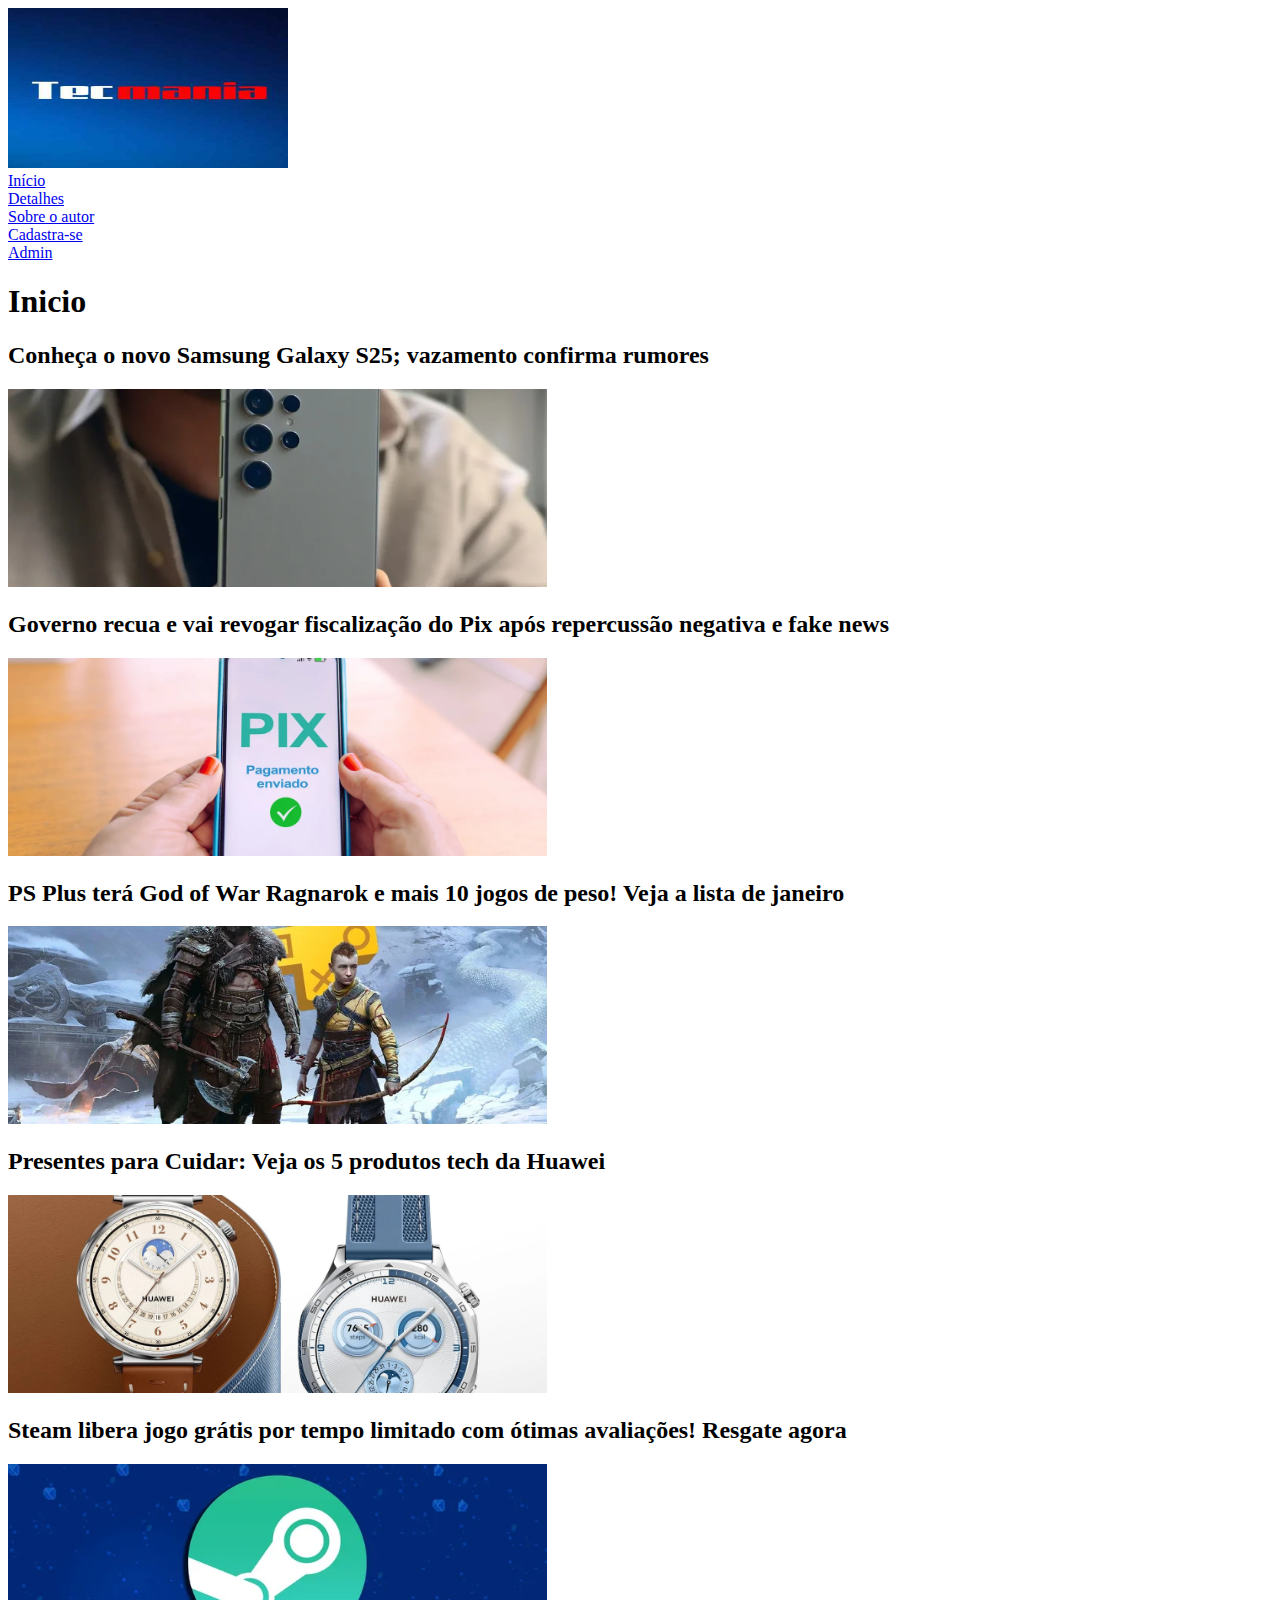
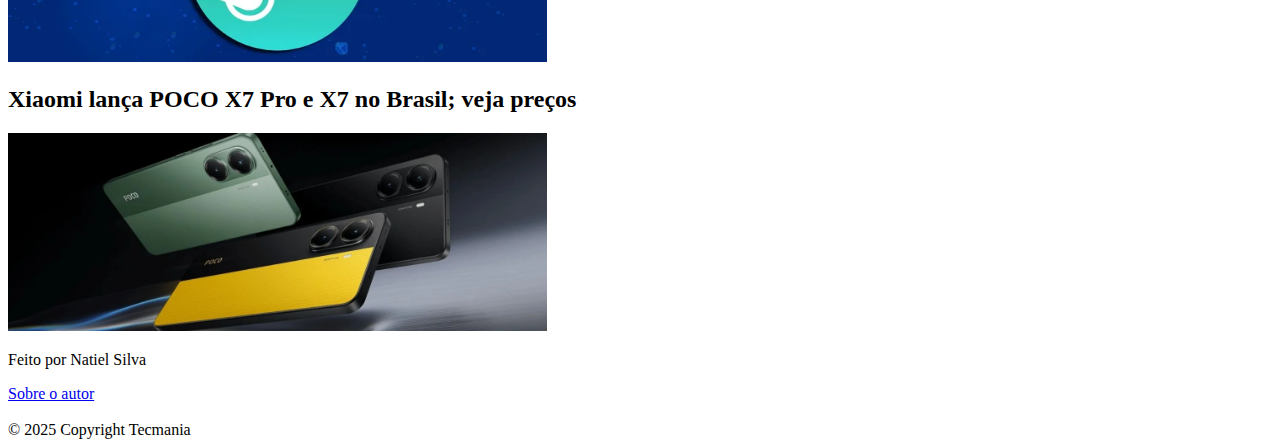
==== index.html @ efd37f99 "Update index.html" ====
<!DOCTYPE html>
<html lang="en">
<head>
    <meta charset="UTF-8">
    <meta name="viewport" content="width=device-width, initial-scale=1.0">
    <title>Tecmania.com</title>
</head>
<body>
    <img src="imagens/Tecmanialogo.jpg"  width="280" height="160">
    <nav> 
     <a href="index.html">Início</a>
        <br>
        <a href="detalhes.html">Detalhes</a>
        <br>
        <a href="autor.html">Sobre o autor</a>
        <br>
        <a href="cadastro.html">Cadastra-se</a>
        <br>
        <a href="login.html">Admin</a>
    </nav>
    <H1>Inicio</H1>
    <h2>
        Conheça o novo Samsung Galaxy S25;
        vazamento confirma rumores
    </h2>
    <img src="imagens/samsung.webp" width="539" height="198">
    <h2>
        Governo recua e vai revogar fiscalização do Pix
        após repercussão negativa e fake news
    </h2>
    <img src="imagens/pix.webp" width="539" height="198">
    <h2>
        PS Plus terá God of War Ragnarok e mais 10 jogos de peso! 
        Veja a lista de janeiro
    </h2>
    <img src="imagens/god.webp"  width="539" height="198">
    <H2>
        Presentes para Cuidar: Veja os 5 produtos tech da Huawei
    </H2>
    <img src="imagens/relogio.webp"  width="539" height="198">
    <H2>
        Steam libera jogo grátis por tempo limitado com ótimas avaliações!
        Resgate agora
    </H2>
    <img src="imagens/steam.webp"  width="539" height="198">
    <H2>
        Xiaomi lança POCO X7 Pro e X7 no Brasil; veja preços
    </H2>
    <img src="imagens/poco.webp"  width="539" height="198">
    <footer>
        <p>Feito por Natiel Silva</p>
        <a href="autor.html">Sobre o autor</a>
        <br><br>
        &copy 2025 Copyright Tecmania
    </footer>
</body>
</html>
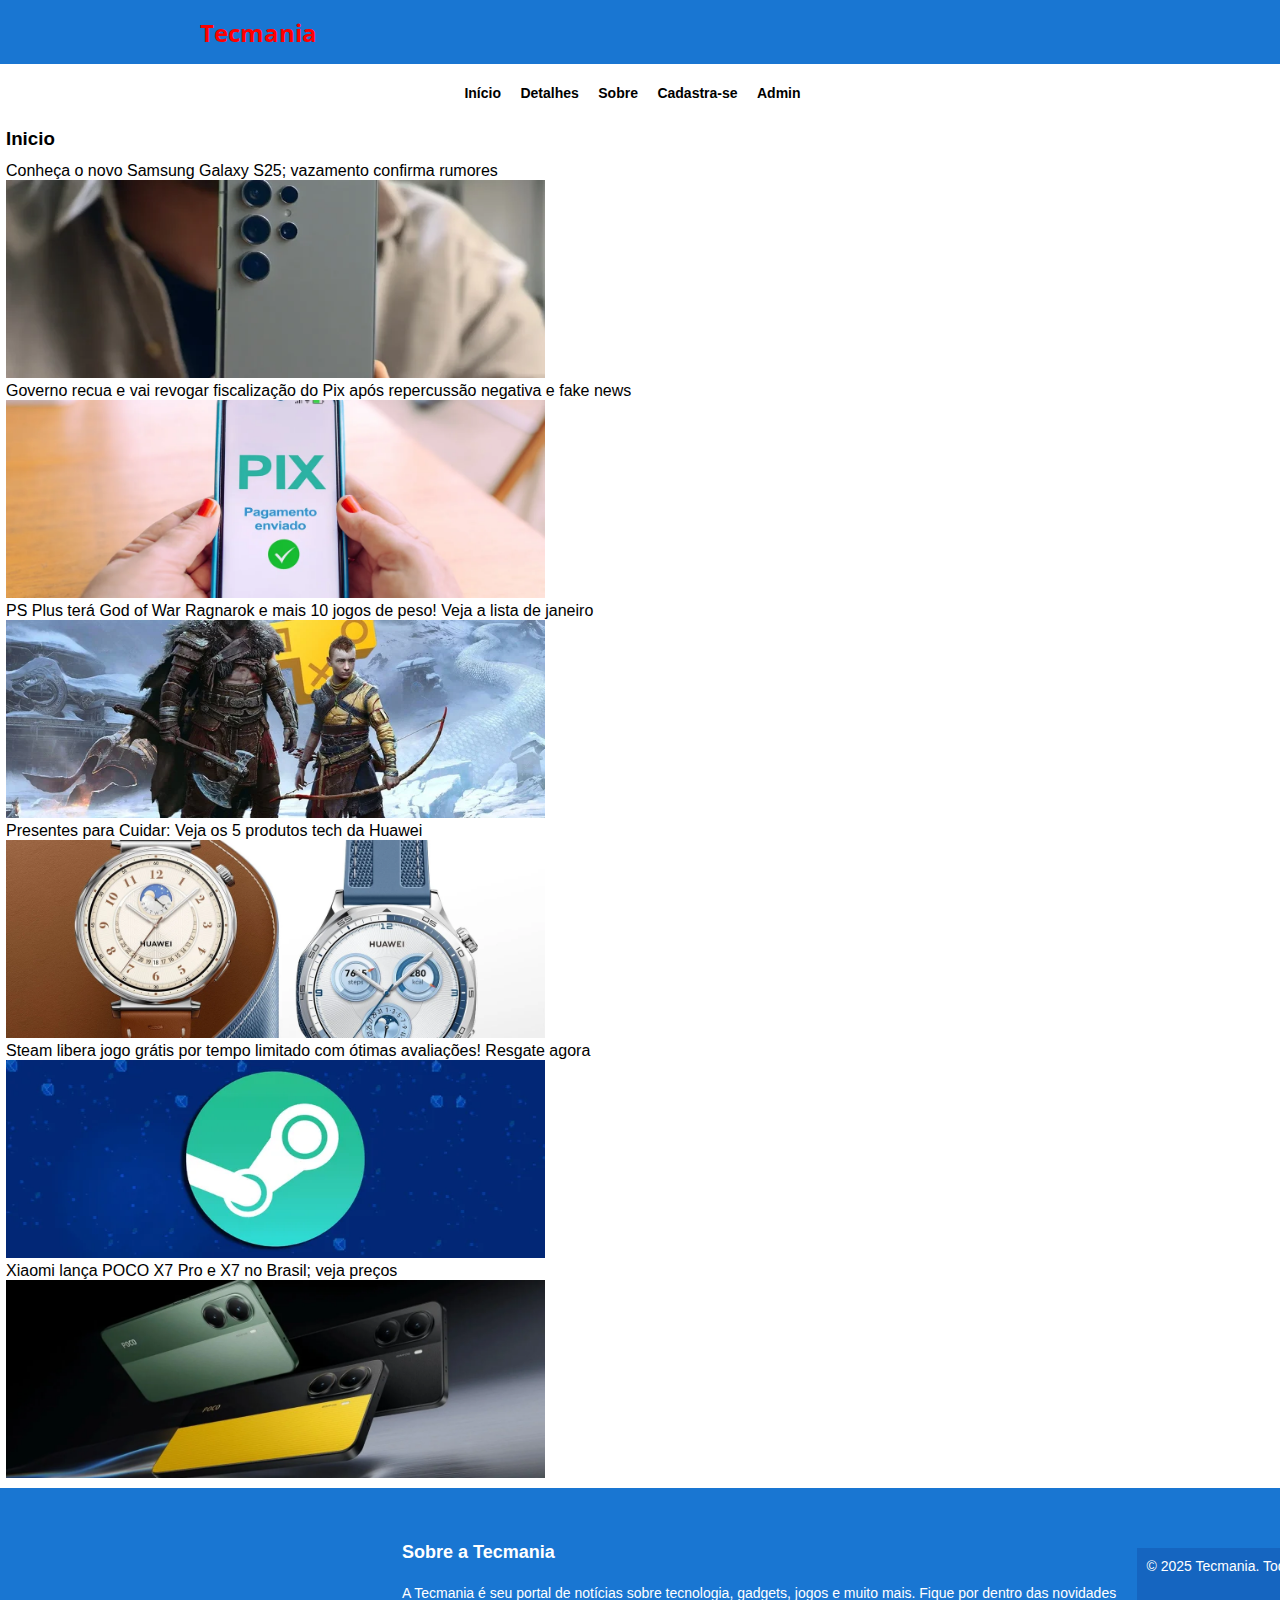
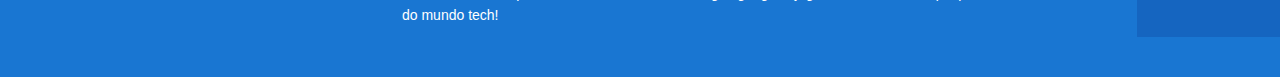
==== commit 77dcdeae: "Update index.html" ====
--- a/index.html
+++ b/index.html
@@ -1,57 +1,107 @@
 <!DOCTYPE html>
-<html lang="en">
+
+<html lang="pt-br">
+
 <head>
+
     <meta charset="UTF-8">
+
     <meta name="viewport" content="width=device-width, initial-scale=1.0">
+
     <title>Tecmania.com</title>
+
+    <link rel="stylesheet" href="visual.css">
+    <link href="https://fonts.googleapis.com/css2?family=Open+Sans:ital,wght@1,800&display=swap" rel="stylesheet">
+    <link rel="stylesheet" href="https://cdnjs.cloudflare.com/ajax/libs/font-awesome/6.0.0-beta3/css/all.min.css">
 </head>
+
 <body>
-    <img src="imagens/Tecmanialogo.jpg"  width="280" height="160">
-    <nav> 
-     <a href="index.html">Início</a>
-        <br>
-        <a href="detalhes.html">Detalhes</a>
-        <br>
-        <a href="autor.html">Sobre o autor</a>
-        <br>
-        <a href="cadastro.html">Cadastra-se</a>
-        <br>
-        <a href="login.html">Admin</a>
+
+    <div class="container"> <header>
+       <div id="h-titulo"><h1>Tecmania</h1></div>
+    </header></div>
+    <nav class="menu">
+        <ul>
+        <li><a href="index.html">Início</a></li> 
+        
+        <li><a href="detalhes.html">Detalhes</a></li>
+        
+        <li><a href="autor.html">Sobre</a></li>
+        
+        <li><a href="cadastro.html">Cadastra-se</a></li>
+        
+        <li><a href="login.html">Admin</a></li>
+        </ul>
     </nav>
-    <H1>Inicio</H1>
-    <h2>
+
+     <H3 class="h3">Inicio</H3>
+    <main>    
+    <p>
+
         Conheça o novo Samsung Galaxy S25;
+
         vazamento confirma rumores
-    </h2>
-    <img src="imagens/samsung.webp" width="539" height="198">
-    <h2>
+
+    </p>
+
+    <img src="imagens/samsung.webp" alt="samsung"  width="539" height="198">
+
+    <p>
+
         Governo recua e vai revogar fiscalização do Pix
+
         após repercussão negativa e fake news
-    </h2>
-    <img src="imagens/pix.webp" width="539" height="198">
-    <h2>
+
+    <p>
+    <img src="imagens/pix.webp" alt="pix"  width="539" height="198">
+
+    <p>
+
         PS Plus terá God of War Ragnarok e mais 10 jogos de peso! 
+
         Veja a lista de janeiro
-    </h2>
-    <img src="imagens/god.webp"  width="539" height="198">
-    <H2>
+
+    </p>
+
+    <img src="imagens/god.webp" alt="god of war" width="539" height="198">
+
+    <p>
+
         Presentes para Cuidar: Veja os 5 produtos tech da Huawei
-    </H2>
-    <img src="imagens/relogio.webp"  width="539" height="198">
-    <H2>
+
+    <p>
+
+    <img src="imagens/relogio.webp" alt="huawei produtos" width="539" height="198">
+
+    <p>
+
         Steam libera jogo grátis por tempo limitado com ótimas avaliações!
+
         Resgate agora
-    </H2>
-    <img src="imagens/steam.webp"  width="539" height="198">
-    <H2>
+
+    </p>
+
+    <img src="imagens/steam.webp" alt="steam" width="539" height="198">
+
+    <p>
+
         Xiaomi lança POCO X7 Pro e X7 no Brasil; veja preços
-    </H2>
-    <img src="imagens/poco.webp"  width="539" height="198">
+
+    </p>
+
+    <img src="imagens/poco.webp" alt="celular poco" width="539" height="198">
+
+    </main>
     <footer>
-        <p>Feito por Natiel Silva</p>
-        <a href="autor.html">Sobre o autor</a>
-        <br><br>
-        &copy 2025 Copyright Tecmania
-    </footer>
+    <div class="footer-content">
+        <div class="footer-section about">
+            <h3>Sobre a Tecmania</h3>
+            <p>A Tecmania é seu portal de notícias sobre tecnologia, gadgets, jogos e muito mais. Fique por dentro das novidades do mundo tech!</p>
+    </div>
+    <div class="footer-bottom">
+        <p>&copy; 2025 Tecmania. Todos os direitos reservados. Feito por <a href="autor.html">Natiel Silva</a>.</p>
+    </div>
+</footer>
 </body>
+
 </html>
--- a/visual.css
+++ b/visual.css
@@ -0,0 +1,299 @@
+* {
+  margin: 0;
+  padding: 0;
+}
+root {
+    --cor-primaria: #1976d2; /* blue */
+    --cor-secundaria: #171717; /* black */
+    --cor-fundo: #f5f5f5; /* white */
+}
+body {
+  display: flex;
+  flex-direction: column;
+  min-height: 100vh;
+  font-family: sans-serif;
+  background-color: white;
+  margin: 0;
+  padding: 0;
+}
+.container {
+  flex: 1;
+  width: 100%;
+}
+header { 
+  width: 155%;
+  height: 60px;
+  background-color: #1976d2 ;
+  display: flex;
+  justify-content: center;
+  align-items: center;
+  position: relative;
+  padding: 2px;
+  margin: 0;
+  border: 2px;
+}
+#h-titulo {
+  color: white;
+  font-size: 12px;
+  font-family: 'Open Sans', sans-serif;
+  width: 80%;
+  color: red;
+  width: 80%;
+}
+
+.extrabold-italic {
+    font-weight: 800; 
+    font-style: italic;
+}
+  
+.menu {
+  display: center;
+  align-items: center;
+  justify-content: space-between;
+  padding: 20px 0;
+  margin: 0;
+  border: 1px;
+  box-sizing: border-box;
+}
+.menu ul{
+  list-style: none;
+  margin: 0;
+  padding: 0;
+  text-align: center;
+  
+}
+.menu ul li{
+  display: inline-block;
+  margin-right: 15px;
+}
+
+.menu ul li a{
+  padding: 5px 0px;
+  text-decoration: none;
+  font-size: 14px;
+  color: black;
+  border-radius: 30px;
+  transition: 0.6s;
+  font-weight: bold;
+  
+}
+.menu ul li a:hover {
+  background-color: #1976d2
+}
+.h3 {
+  padding: 6px;
+}
+.h3-table{
+  padding: 20px;
+}
+.h3-login{
+  padding: 15px;
+}
+ main {
+   padding: 6px;
+   background-color: 
+   flex-wrap: wrap;
+   gap: 20px;
+   justify-content: center;
+   
+ }
+article {
+  background-color: white;
+  padding: 20px;
+}
+article h3 {
+  font-size: 24px;
+}
+article img {
+  max-width: 100%;
+  height: auto;
+  border-radius: 8px;
+  margin-bottom: 20px;
+}
+article p {
+  margin-bottom: 15px;
+  border-radius: 8px;
+  
+}
+.sobre-article {
+    background-color: white;
+    padding: 2px;
+    border-radius: 8px;
+    max-width: 800px;
+    margin: 0 auto;
+    text-align: center;
+}
+
+.sobre-article p {
+    font-size: 18px;
+    line-height: 1.6;
+    color: #333;
+}
+
+form {
+  max-width: 400px;
+  margin: 0 auto;
+  padding: 20px;
+  background-color: #f9f9f9;
+  border-radius: 8px;
+  box-shadow: 0 0 10px rgba(0, 0, 0, 0.1);
+  margin-left: 15px;
+}
+
+form label {
+  display: block;
+  margin-bottom: 5px;
+  font-weight: bold;
+}
+
+form input {
+  width: 100%;
+  padding: 8px;
+  margin-bottom: 10px;
+  border: 1px solid #ccc;
+  border-radius: 4px;
+}
+
+form button {
+  width: 100%;
+  padding: 10px;
+  background-color: #1976d2;
+  color: white;
+  border: none;
+  border-radius: 4px;
+  cursor: pointer;
+}
+
+table {
+  width: 100%;
+  max-width: 800px;
+  margin: 0 auto;
+  border-collapse: collapse;
+  background-color: white;
+  border-radius: 8px;
+  box-shadow: 0 0 10px rgba(0, 0, 0, 0.1);
+  margin-left: 15px;
+}
+
+table th, table td {
+  padding: 10px;
+  text-align: center;
+  border: 1px solid #ccc;
+}
+
+table th {
+  background-color: #1976d2;
+  color: white;
+}
+
+table td button {
+  padding: 5px 10px;
+  margin: 2px;
+  border: none;
+  border-radius: 4px;
+  cursor: pointer;
+}
+
+table td button:first-child {
+  background-color: #4caf50;
+  color: white;
+}
+
+table td button:last-child {
+  background-color: #f44336;
+  color: white;
+}
+
+form button:hover {
+  background-color: #1565c0;
+}
+.login-form {
+  max-width: 400px;
+  width: 100%;
+  padding: 35px;
+  background-color: #f9f9f9;
+  border-radius: 8px;
+  box-shadow: 0 0 10px rgba(0, 0, 0, 0.1);
+  text-align: left; 
+}
+
+.login-form label {
+  display: block;
+  margin-bottom: 5px;
+  font-weight: bold;
+}
+
+.login-form input[type="text"],
+.login-form input[type="password"] {
+  width: 100%;
+  padding: 8px;
+  margin-bottom: 10px;
+  border: 1px solid #ccc;
+  border-radius: 4px;
+}
+
+.login-form .submit-button {
+  width: 100%;
+  padding: 10px;
+  background-color: #1976d2;
+  color: white;
+  border: none;
+  border-radius: 4px;
+  cursor: pointer;
+}
+
+.login-form .submit-button:hover {
+  background-color: #1565c0;
+}
+footer {
+    width: 155%;
+    background-color: #1976d2;
+    color: white;
+    padding: 20px 0;
+    margin-top: auto;
+}
+
+.footer-content {
+    display: flex;
+    flex-wrap: wrap;
+    justify-content: space-around;
+    max-width: 1200px;
+    margin: 0 auto;
+    padding: 20px;
+}
+
+.footer-section {
+    flex: 1;
+    margin: 10px;
+    min-width: 200px;
+}
+
+.footer-section h3 {
+    font-size: 18px;
+    margin-bottom: 15px;
+    color: #fff;
+}
+
+.footer-section  {
+    font-size: 14px;
+    line-height: 1.6;
+}
+.footer-bottom {
+    text-align: center;
+    padding: 10px;
+    background-color: #1565c0;
+    margin-top: 20px;
+}
+
+.footer-bottom p {
+    margin: 0;
+    font-size: 14px;
+}
+
+.footer-bottom a {
+    color: #ffcc00;
+    text-decoration: none;
+}
+
+
+
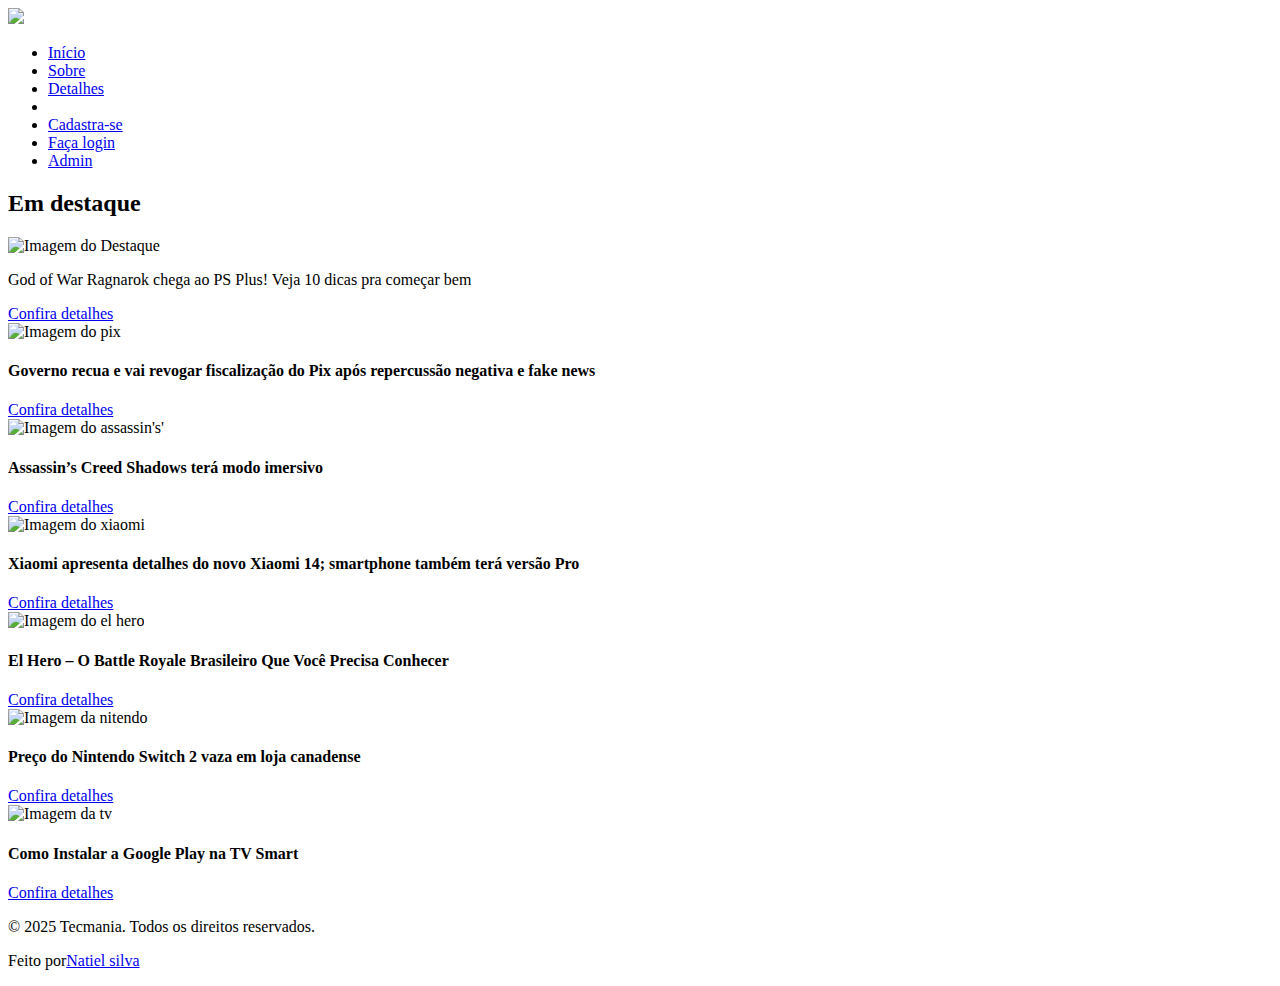
==== commit a531ba94: "Update index.html" ====
--- a/index.html
+++ b/index.html
@@ -1,107 +1,88 @@
 <!DOCTYPE html>
+<html lang="pt-BR">
+<head>
+    <meta charset="UTF-8">
+    <meta name="viewport" content="width=device-width, initial-scale=1.0">
+    <title>Tecmania Inicio</title>
+    <link rel="stylesheet" href="estilo.css">
+</head>
+<body>
+    <header>       
+        <img src="imagens/logo.png" class="logo">
+    </header>
+    <nav>
+      <ul>
+        <li><a href="main.html">Início</a></li>
+        <li><a href="autor.html">Sobre</a></li>
+        <li><a href="detalhes.html">Detalhes<a><li>
+        <li><a href="cadastro.html">Cadastra-se</a></li>
+        <li><a href="login.html">Faça login</a></li>
+        <li><a href="publicar.html">Admin</a></li>
+      </ul>
+    </nav>
+ <main>
+   <section class="destaque">
+    <h2 class="destaque-titulo">Em destaque</h2>
+    <img src="imagens/god.jpg" alt="Imagem do Destaque" class="destaque-imagem">
+    <p class="destaque-texto">God of War Ragnarok chega ao PS Plus! Veja 10 dicas pra começar bem</p>
+    <a href="#promocao" class="btn-destaque">Confira detalhes</a>
+</section>
+        
+  <section class="conteudos">
+    <div class="grid">
+        <!-- Conteúdo 1 -->
+      <article class="card">
+         <img src="imagens/pix.jpg" alt="Imagem do pix">
+        <h4>Governo recua e vai revogar fiscalização do Pix após repercussão negativa e fake news</h4>
+            <a href="#conteudo1" class="btn-card">Confira detalhes</a>
+        </article>
 
-<html lang="pt-br">
+        <!-- Conteúdo 2 -->
+        <article class="card">
+            <img src="imagens/Assassins-Creed.jpg" alt="Imagem do assassin's'">
+            <h4>Assassin’s Creed Shadows terá modo imersivo</h4>
+            <a href="detalhes.html" class="btn-card">Confira detalhes</a>
+        </article>
 
-<head>
+        <!-- Conteúdo 3 -->
+        <article class="card">
+            <img src="imagens/xiaomi.png" alt="Imagem do xiaomi">
+            <h4>Xiaomi apresenta detalhes do novo Xiaomi 14; smartphone também terá versão Pro</h4>
+            
+            <a href="#conteudo3" class="btn-card">Confira detalhes</a>
+        </article>
 
-    <meta charset="UTF-8">
+        <!-- Conteúdo 4 -->
+        <article class="card">
+            <img src="imagens/el-hero.webp" alt="Imagem do el hero">
+            <h4>El Hero – O Battle Royale Brasileiro Que Você Precisa Conhecer</h4>
+            <a href="#conteudo4" class="btn-card">Confira detalhes</a>
+        </article>
 
-    <meta name="viewport" content="width=device-width, initial-scale=1.0">
+        <!-- Conteúdo 5 -->
+        <article class="card">
+            <img src="imagens/nitendo.jpg" alt="Imagem da nitendo">
+            <h4>Preço do Nintendo Switch 2 vaza em loja canadense</h4>
+            <a href="#conteudo5" class="btn-card">Confira detalhes</a>
+        </article>
 
-    <title>Tecmania.com</title>
-
-    <link rel="stylesheet" href="visual.css">
-    <link href="https://fonts.googleapis.com/css2?family=Open+Sans:ital,wght@1,800&display=swap" rel="stylesheet">
-    <link rel="stylesheet" href="https://cdnjs.cloudflare.com/ajax/libs/font-awesome/6.0.0-beta3/css/all.min.css">
-</head>
-
-<body>
-
-    <div class="container"> <header>
-       <div id="h-titulo"><h1>Tecmania</h1></div>
-    </header></div>
-    <nav class="menu">
-        <ul>
-        <li><a href="index.html">Início</a></li> 
-        
-        <li><a href="detalhes.html">Detalhes</a></li>
-        
-        <li><a href="autor.html">Sobre</a></li>
-        
-        <li><a href="cadastro.html">Cadastra-se</a></li>
-        
-        <li><a href="login.html">Admin</a></li>
-        </ul>
-    </nav>
-
-     <H3 class="h3">Inicio</H3>
-    <main>    
-    <p>
-
-        Conheça o novo Samsung Galaxy S25;
-
-        vazamento confirma rumores
-
-    </p>
-
-    <img src="imagens/samsung.webp" alt="samsung"  width="539" height="198">
-
-    <p>
-
-        Governo recua e vai revogar fiscalização do Pix
-
-        após repercussão negativa e fake news
-
-    <p>
-    <img src="imagens/pix.webp" alt="pix"  width="539" height="198">
-
-    <p>
-
-        PS Plus terá God of War Ragnarok e mais 10 jogos de peso! 
-
-        Veja a lista de janeiro
-
-    </p>
-
-    <img src="imagens/god.webp" alt="god of war" width="539" height="198">
-
-    <p>
-
-        Presentes para Cuidar: Veja os 5 produtos tech da Huawei
-
-    <p>
-
-    <img src="imagens/relogio.webp" alt="huawei produtos" width="539" height="198">
-
-    <p>
-
-        Steam libera jogo grátis por tempo limitado com ótimas avaliações!
-
-        Resgate agora
-
-    </p>
-
-    <img src="imagens/steam.webp" alt="steam" width="539" height="198">
-
-    <p>
-
-        Xiaomi lança POCO X7 Pro e X7 no Brasil; veja preços
-
-    </p>
-
-    <img src="imagens/poco.webp" alt="celular poco" width="539" height="198">
-
+        <!-- Conteúdo 6 -->
+        <article class="card">
+         <img src="imagens/tv.png" alt="Imagem da tv">
+         <h4>Como Instalar a Google Play na TV Smart</h4>
+            <a href="#conteudo6" class="btn-card">Confira detalhes</a>
+        </article>
+    </div>
+</section>
     </main>
     <footer>
-    <div class="footer-content">
-        <div class="footer-section about">
-            <h3>Sobre a Tecmania</h3>
-            <p>A Tecmania é seu portal de notícias sobre tecnologia, gadgets, jogos e muito mais. Fique por dentro das novidades do mundo tech!</p>
-    </div>
-    <div class="footer-bottom">
-        <p>&copy; 2025 Tecmania. Todos os direitos reservados. Feito por <a href="autor.html">Natiel Silva</a>.</p>
-    </div>
-</footer>
+        <div class="footer-content">
+            <p>&copy; 2025 Tecmania. Todos os direitos reservados.</p>
+            
+            <div class="social-links">
+              <p>Feito por<a href="#sobre">Natiel silva</a></p>                         
+</div>            
+        </div>
+    </footer>
 </body>
-
 </html>
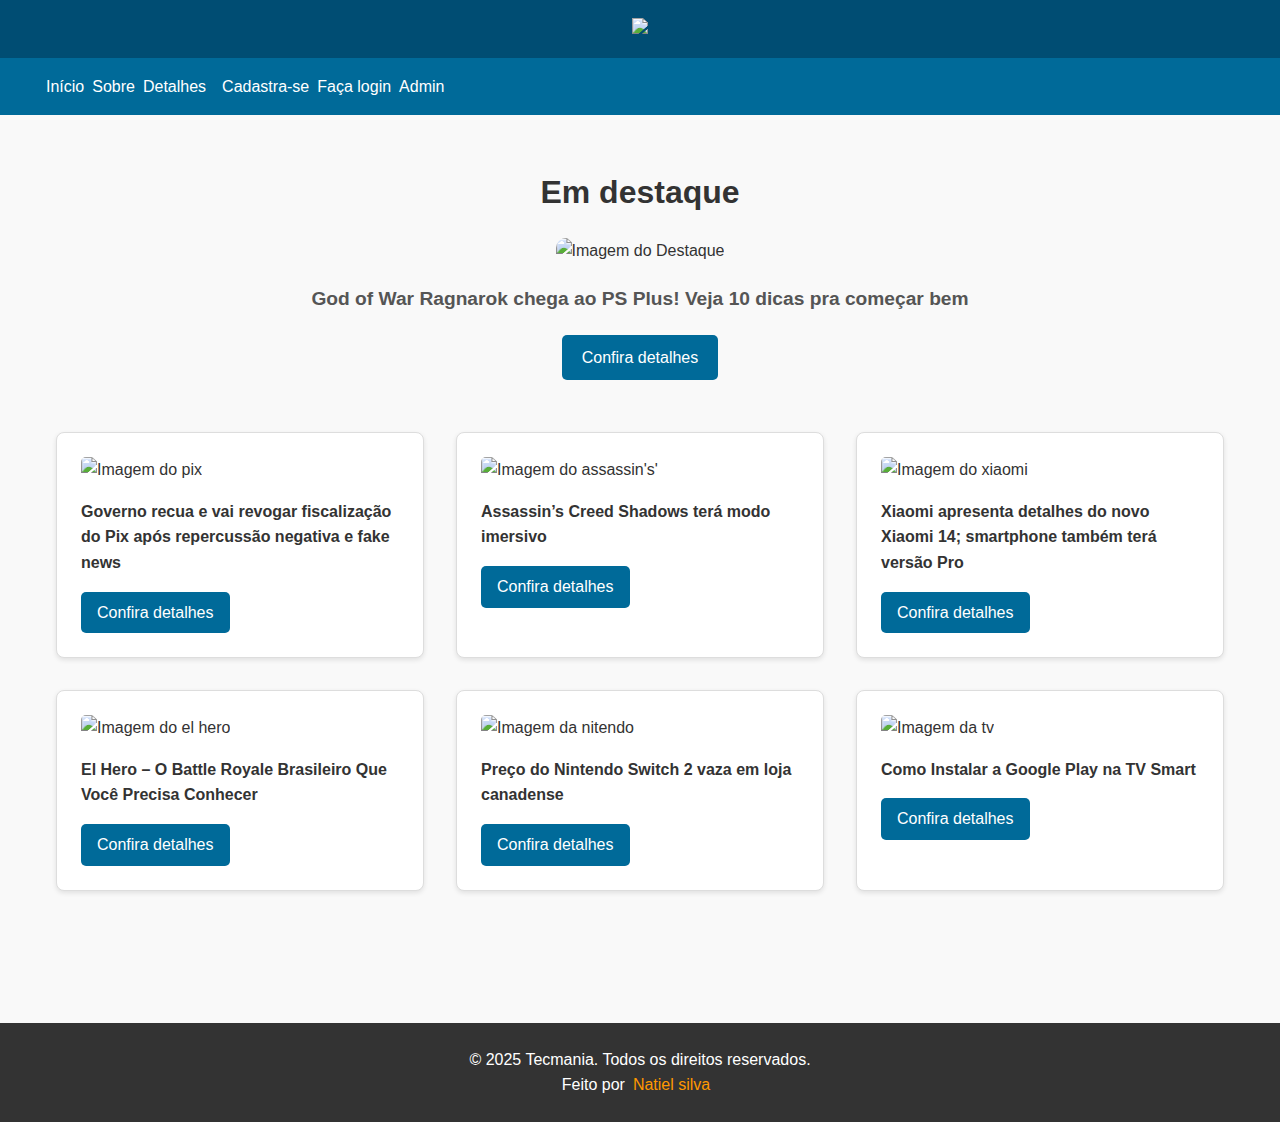
==== commit 44552b85: "Update index.html" ====
--- a/index.html
+++ b/index.html
@@ -4,7 +4,7 @@
     <meta charset="UTF-8">
     <meta name="viewport" content="width=device-width, initial-scale=1.0">
     <title>Tecmania Inicio</title>
-    <link rel="stylesheet" href="estilo.css">
+    <link rel="stylesheet" href="visual.css">
 </head>
 <body>
     <header>       
--- a/visual.css
+++ b/visual.css
@@ -0,0 +1,490 @@
+* {
+    margin: 0;
+    padding: 0;
+    box-sizing: border-box;
+}
+:root {
+    --cor-fundo: #f9f9f9;
+    --cor-principal: #004d73;
+    --cor-secundaria: #006a99;
+      
+}
+body {
+    font-family: 'Segoe UI', Tahoma, Geneva, Verdana, sans-serif;
+    line-height: 1.6;
+    color: #333;
+    background-color: #f9f9f9;
+}
+
+header {
+    background-color: var(--cor-principal);
+    color: white;
+    text-align: center;
+    padding: 1rem;
+}
+.logo {
+    width: auto;
+    height:40px;
+    
+}
+
+header p {
+    font-size: 1.2rem;
+}
+
+nav {
+    background-color: var(--cor-secundaria);
+    padding: 1rem;
+}
+
+nav ul {
+    list-style: none;
+    display: flex;
+    justify-content: flex-start;
+    gap: 0.5rem;
+    flex-wrap: wrap;
+    padding-left: 30px;
+    width: 100%;
+    
+}
+
+nav a {
+    color: white;
+    text-decoration: none;
+    font-weight: 500;
+    transition: color 0.3s;
+}
+
+nav a:hover {
+    color: #ffc107;
+}
+
+main {
+    max-width: 1200px;
+    margin: 0 auto;
+    padding: 2rem 1rem;
+    padding-bottom: 100px; 
+}
+
+.grid {
+    display: grid;
+    grid-template-columns: repeat(auto-fit, minmax(300px, 1fr));
+    gap: 2rem;
+    margin: 2rem 0;
+}
+
+.card {
+    background: white;
+    border: 1px solid #ddd;
+    padding: 1.5rem;
+    border-radius: 8px;
+    box-shadow: 0 2px 5px rgba(0,0,0,0.1);
+    transition: transform 0.3s;
+}
+
+.card:hover {
+    transform: translateY(-5px);
+}
+
+.card img {
+    width: 100%;
+    height: 200px;
+    object-fit: cover;
+    border-radius: 5px;
+    margin-bottom: 1rem;
+}
+
+.btn-card {
+    display: inline-block;
+    background-color: #006a99;
+    color: white;
+    padding: 0.5rem 1rem;
+    border-radius: 5px;
+    text-decoration: none;
+    margin-top: 1rem;
+    transition: background-color 0.3s;
+}
+
+.btn-card a:hover {
+    background-color: #004d73;
+    transition: color 0.3s;
+    color: orange;
+}
+
+
+button {
+    background-color: #006a99;
+    color: white;
+    padding: 0.8rem 2rem;
+    border: none;
+    border-radius: 5px;
+    cursor: pointer;
+    transition: background-color 0.3s;
+}
+
+button:hover {
+    background-color: #ffc107;
+}
+
+footer {
+    background-color: #333;
+    color: white;
+    text-align: center;
+    padding: 1.5rem;
+    position: ;
+    bottom: 0;
+    width: 100%;
+}
+
+.footer-content {
+    max-width: 1200px;
+    margin: 0 auto;
+}
+
+.social-links a {
+    color: #ff9800;
+    text-decoration: none;
+    margin: 0 0.5rem;
+}
+
+.social-links a:hover {
+    text-decoration: underline;
+}
+
+.destaque {
+    text-align: center;
+    padding: 20px;
+    background-color: #f9f9f9;
+    border-radius: 10px;
+}
+
+.destaque-titulo {
+    font-size: 2rem;
+    margin-bottom: 20px;
+    color: #333;
+    font-weight: bold;
+}
+
+.destaque-imagem {
+    width: 100%;
+    max-width: 800px;
+    height: auto;
+    border-radius: 10px;
+    margin-bottom: 20px;
+}
+
+.destaque-texto {
+    font-size: 1.2rem;
+    color: #555;
+    margin-bottom: 20px;
+    font-weight: bold;
+}
+
+.btn-destaque {
+    display: inline-block;
+    padding: 10px 20px;
+    background-color: var(--cor-secundaria);
+    color: #fff;
+    text-decoration: none;
+    border-radius: 5px;
+    font-size: 1rem;
+}
+
+.btn-destaque:hover {
+    background-color: var(--cor-principal);
+}
+
+article {
+    background-color: white;
+    padding: 20px
+}
+
+article h3 {
+    font-size: 24px;
+}
+
+article img{
+    max-width: 100%;
+    height: auto;
+    border-radius: 8px;
+    margin-bottom: 20px;
+}
+
+article p {
+    margin-bottom: 15px;
+    border-radius: 8px;
+}
+
+.novidades-btn{
+    display: inline-block;
+    padding: 10px 20px;
+    background-color: var(--cor-secundaria);
+    color: #fff;
+    text-decoration: none;
+    border-radius: 5px;
+    font-size: 1rem;
+}
+
+.login-page main.container {
+    display: flex;
+    justify-content: center;
+    align-items: center;
+    min-height: 50vh;
+    
+}
+
+.login-page form {
+    background: #fff;
+    padding: 40px;
+    border-radius: 15px;
+    box-shadow: 0 10px 30px rgba(0,0,0,0.1);
+    width: 100%;
+    max-width: 450px;
+    margin: 20px;
+}
+
+.login-page .input-box {
+    position: relative;
+    margin-bottom: 25px;
+}
+
+.login-page .input-box input {
+    width: 100%;
+    padding: 15px 45px 15px 20px;
+    border: 2px solid #e0e0e0;
+    border-radius: 8px;
+    font-size: 16px;
+    transition: all 0.3s ease;
+}
+
+.login-page .input-box input:focus {
+    border-color: #004d73;
+    box-shadow: 0 0 8px rgba(0,77,115,0.2);
+}
+
+.login-page .input-box i {
+    position: absolute;
+    right: 15px;
+    top: 50%;
+    transform: translateY(-50%);
+    color: #666;
+}
+
+.login-page button[type="submit"] {
+    background: var(--cor-secundaria);
+    width: 100%;
+    padding: 15px;
+    color: white;
+    border: none;
+    border-radius: 8px;
+    font-size: 16px;
+    cursor: pointer;
+    transition: background 0.3s;
+}
+
+.login-page button[type="submit"]:hover {
+    background: orange;
+}
+
+
+.login-page form h2 {
+    color: black; 
+    margin-bottom: 2rem;
+    font-size: 2em;
+}
+
+
+.login-page .remember-forgot a {
+    color: orange; 
+    text-decoration: none;
+    transition: color 0.3s;
+}
+
+.login-page .remember-forgot a:hover {
+    color: #ff6b6b; 
+    text-decoration: underline;
+}
+.login-page .remember-forgot label {
+    color: black;
+    font-size: 0.9em;
+}
+.login-page .register-link p {
+    color: black; 
+    margin-top: 1.5rem;
+    text-align: center;
+}
+.login-page .register-link a {
+    color: orange; 
+    font-weight: 600;
+    text-decoration: none;
+    transition: all 0.3s;
+}
+.cadastro-page main.container {
+    display: flex;
+    justify-content: center;
+    align-items: center;
+    min-height: calc(100vh - 340px);
+    padding: 2rem 1rem;
+}
+
+.cadastro-page .cadastro-form {
+    width: 100%;
+    max-width: 500px;
+    padding: 40px;
+    background: white;
+    border-radius: 10px;
+    box-shadow: 0 0 20px rgba(0,0,0,0.1);
+}
+
+.cadastro-page .input-box {
+    position: relative;
+    margin-bottom: 25px;
+}
+
+.cadastro-page .input-box input {
+    width: 100%;
+    padding: 15px 20px;
+    border: 2px solid #e0e0e0;
+    border-radius: 8px;
+    font-size: 16px;
+    transition: all 0.3s ease;
+}
+
+.cadastro-page .input-box input:focus {
+    border-color: #004d73;
+    box-shadow: 0 0 8px rgba(0,77,115,0.2);
+}
+
+.cadastro-page .gender-options {
+    display: flex;
+    flex-wrap: wrap;
+    gap: 15px;
+    margin: 20px 0;
+}
+
+.cadastro-page .gender-item {
+    display: flex;
+    align-items: center;
+    gap: 8px;
+    cursor: pointer;
+    color: #444;
+    transition: all 0.3s ease;
+}
+
+.cadastro-page .gender-item input[type="checkbox"] {
+    accent-color: #004d73;
+    width: 18px;
+    height: 18px;
+    cursor: pointer;
+}
+
+.cadastro-page .gender-item:hover {
+    color: #006a99;
+}
+
+.cadastro-page button[type="submit"] {
+    background: #006a99;
+    width: 100%;
+    padding: 15px;
+    color: white;
+    border: none;
+    border-radius: 8px;
+    font-size: 16px;
+    cursor: pointer;
+    transition: background 0.3s;
+}
+
+.cadastro-page button[type="submit"]:hover {
+    background: #006a99;
+}
+
+#formulario-postagem {
+    background-color: #fff;
+    padding: 20px;
+    margin-bottom: 20px;
+    border-radius: 5px;
+    box-shadow: 0 0 10px rgba(0, 0, 0, 0.1);
+}
+
+#formulario-postagem label {
+    display: block;
+    margin-bottom: 5px;
+    font-weight: bold;
+}
+
+#formulario-postagem input[type="text"],
+#formulario-postagem textarea,
+#formulario-postagem select,
+#formulario-postagem input[type="date"] {
+    width: 100%;
+    padding: 10px;
+    margin-bottom: 10px;
+    border: 1px solid #ccc;
+    border-radius: 4px;
+}
+
+#formulario-postagem button {
+    background-color: #28a745;
+    color: white;
+    padding: 10px 20px;
+    border: none;
+    border-radius: 4px;
+    cursor: pointer;
+}
+
+#formulario-postagem button:hover {
+    background-color: #218838;
+}
+
+#tabela-postagens,
+#tabela-usuarios {
+    background-color: #fff;
+    padding: 20px;
+    margin-bottom: 20px;
+    border-radius: 5px;
+    box-shadow: 0 0 10px rgba(0, 0, 0, 0.1);
+}
+
+table {
+    width: 100%;
+    border-collapse: collapse;
+}
+
+table th,
+table td {
+    padding: 10px;
+    text-align: left;
+    border-bottom: 1px solid #ddd;
+}
+
+table th {
+    background-color: #f8f9fa;
+}
+
+button.editar,
+button.apagar {
+    padding: 5px 10px;
+    margin-right: 5px;
+    border: none;
+    border-radius: 4px;
+    cursor: pointer;
+}
+
+button.editar {
+    background-color: #ffc107;
+    color: black;
+}
+
+button.apagar {
+    background-color: #dc3545;
+    color: white;
+}
+
+button.editar:hover {
+    background-color: #e0a800;
+}
+
+button.apagar:hover {
+    background-color: #c82333;
+}
+
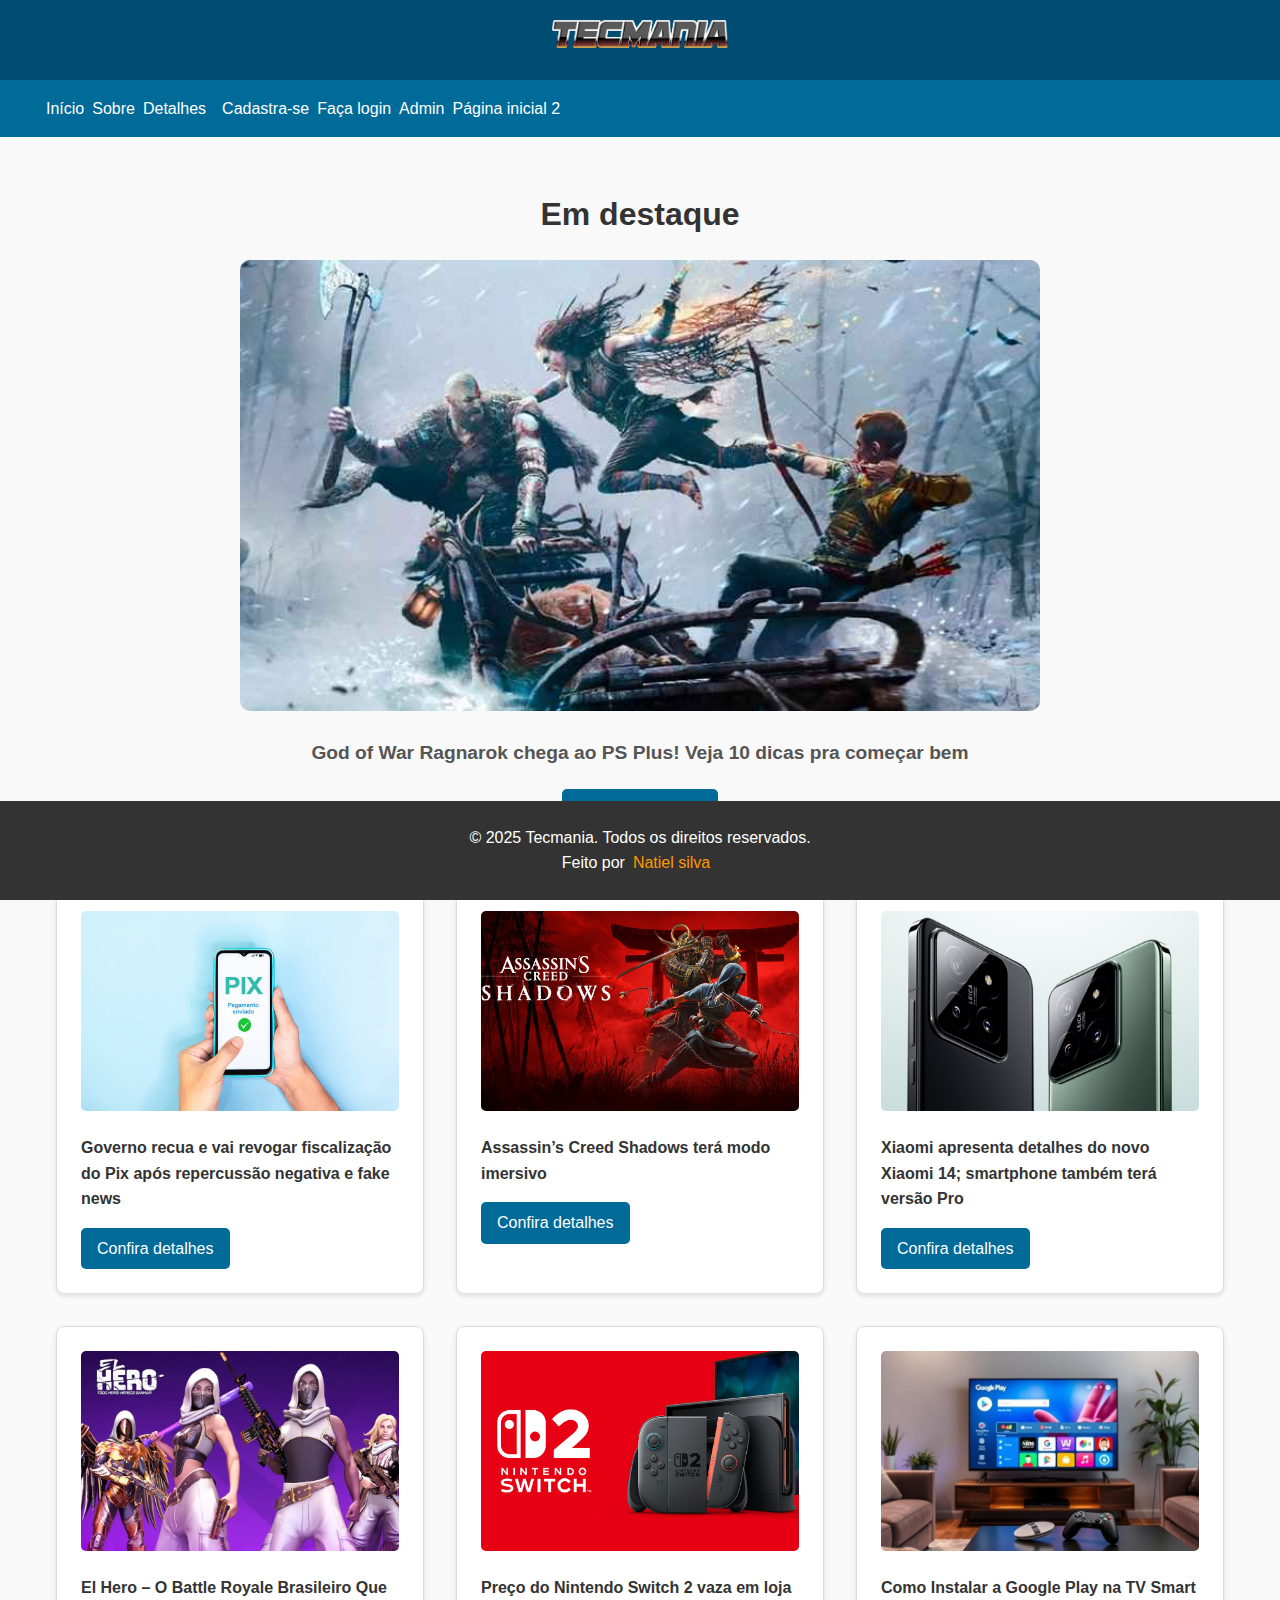
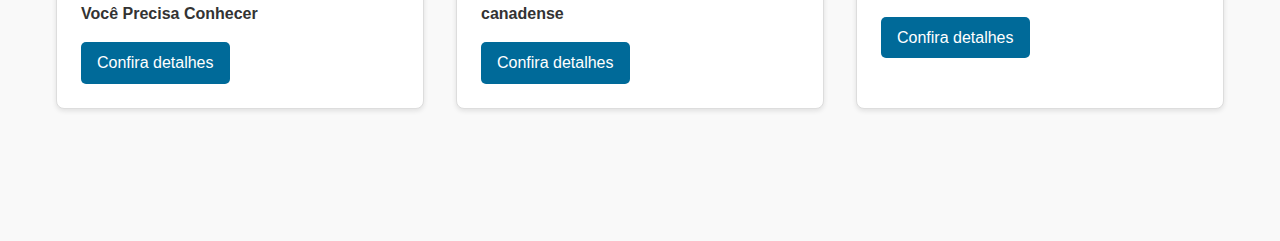
==== commit ae35834b: "Update index.html" ====
--- a/index.html
+++ b/index.html
@@ -18,6 +18,7 @@
         <li><a href="cadastro.html">Cadastra-se</a></li>
         <li><a href="login.html">Faça login</a></li>
         <li><a href="publicar.html">Admin</a></li>
+            <li><a href="index_2.html">Página inicial 2</a></li>
       </ul>
     </nav>
  <main>
--- a/visual.css
+++ b/visual.css
@@ -4,11 +4,14 @@
     box-sizing: border-box;
 }
 :root {
-    --cor-fundo: #f9f9f9;
+    --cor-fundo: #f9f9f9; 
     --cor-principal: #004d73;
     --cor-secundaria: #006a99;
-      
-}
+    --cor-escura: #333;
+    --cor-links: #ff9800;
+}
+
+/* Cabeçalho do site */
 body {
     font-family: 'Segoe UI', Tahoma, Geneva, Verdana, sans-serif;
     line-height: 1.6;
@@ -59,6 +62,7 @@
     color: #ffc107;
 }
 
+/* Parte principal do site*/
 main {
     max-width: 1200px;
     margin: 0 auto;
@@ -126,14 +130,15 @@
     background-color: #ffc107;
 }
 
+/* Rodapé do site*/
 footer {
     background-color: #333;
     color: white;
     text-align: center;
     padding: 1.5rem;
-    position: ;
     bottom: 0;
     width: 100%;
+    position: fixed;
 }
 
 .footer-content {
@@ -158,6 +163,7 @@
     border-radius: 10px;
 }
 
+/* Postagem da página detalhes*/
 .destaque-titulo {
     font-size: 2rem;
     margin-bottom: 20px;
@@ -251,7 +257,7 @@
 .login-page .input-box input {
     width: 100%;
     padding: 15px 45px 15px 20px;
-    border: 2px solid #e0e0e0;
+    border: 2px solid var(--cor-secundaria);
     border-radius: 8px;
     font-size: 16px;
     transition: all 0.3s ease;
@@ -274,7 +280,7 @@
     background: var(--cor-secundaria);
     width: 100%;
     padding: 15px;
-    color: white;
+    color: #fff;
     border: none;
     border-radius: 8px;
     font-size: 16px;
@@ -410,6 +416,14 @@
     display: block;
     margin-bottom: 5px;
     font-weight: bold;
+    
+}
+#formulario-postagem h2 {
+    background-color: var(--cor-secundaria);
+    color: var(--cor-fundo);
+    padding: 10px;
+    text-align: left;
+    border-bottom: 1px solid
 }
 
 #formulario-postagem input[type="text"],
@@ -458,7 +472,8 @@
 }
 
 table th {
-    background-color: #f8f9fa;
+    background-color: var(--cor-secundaria);
+    color: var(--cor-fundo);
 }
 
 button.editar,
@@ -488,3 +503,7 @@
     background-color: #c82333;
 }
 
+
+
+
+
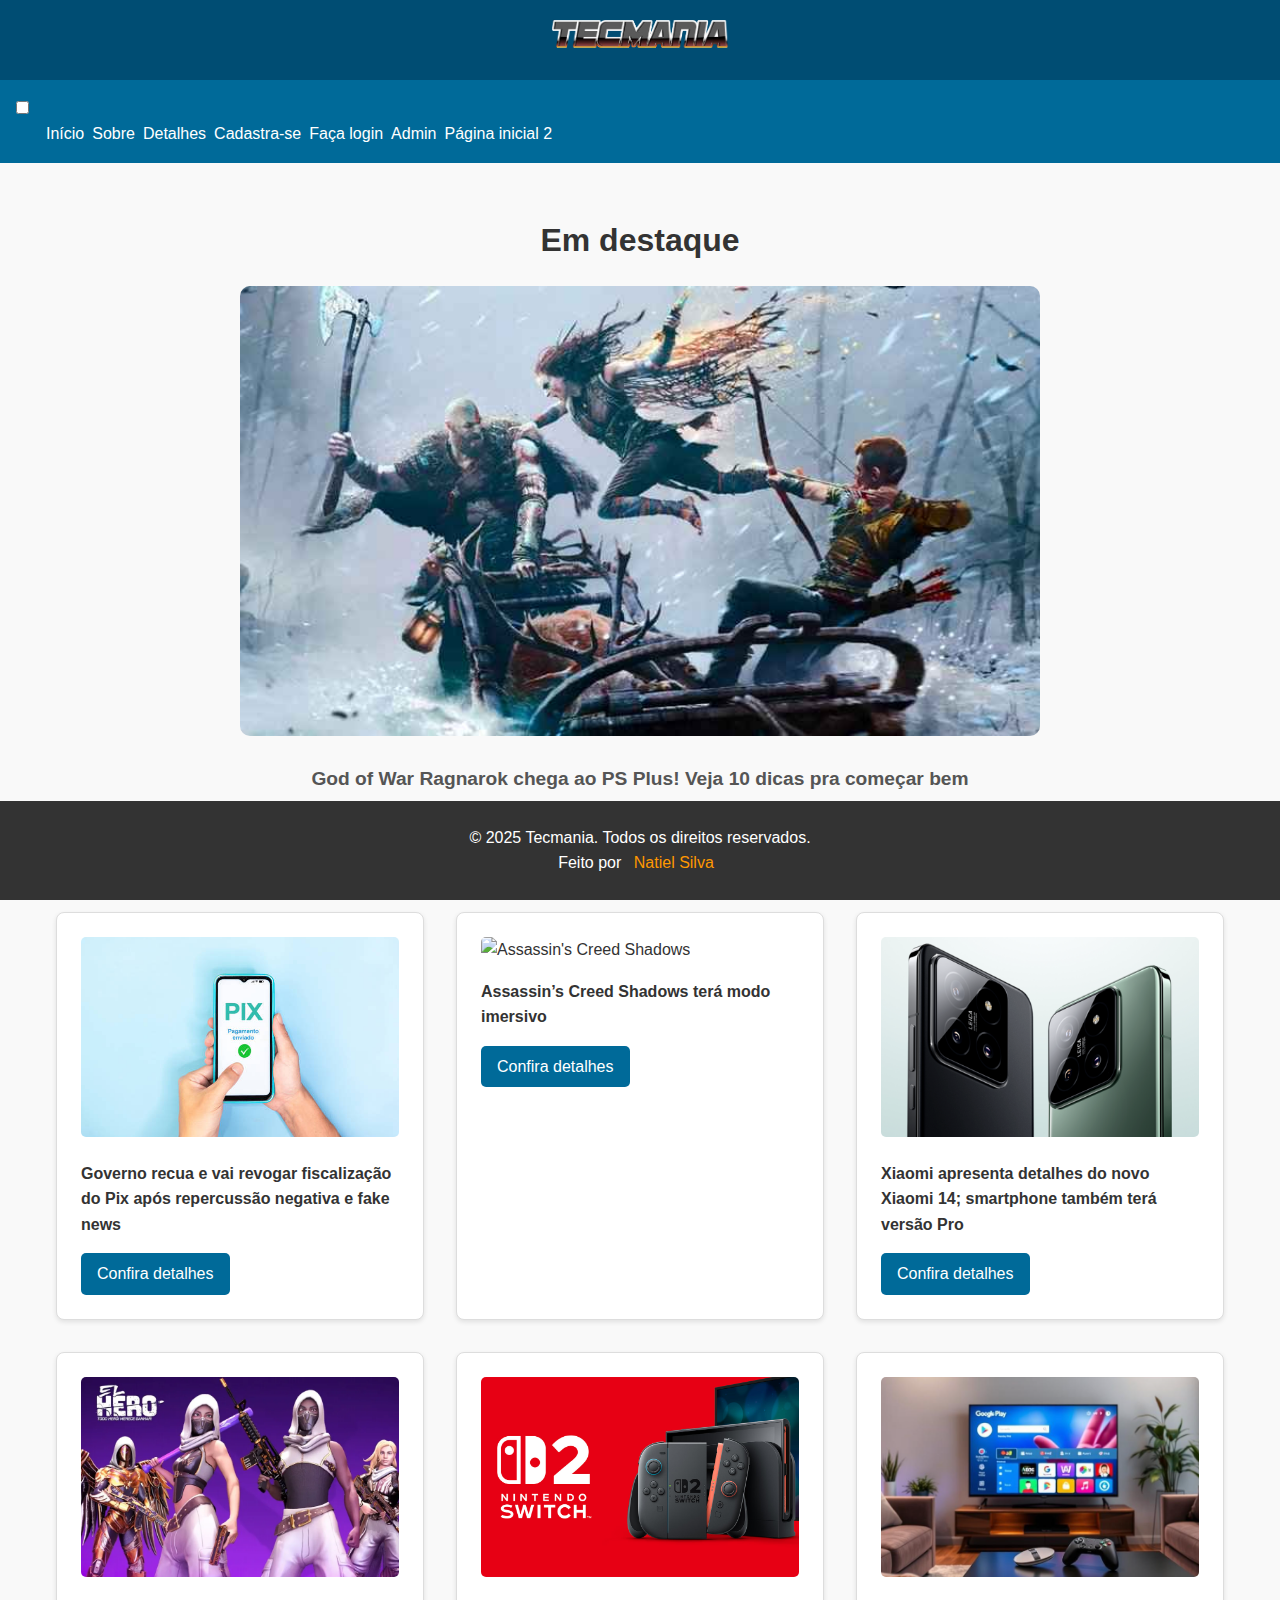
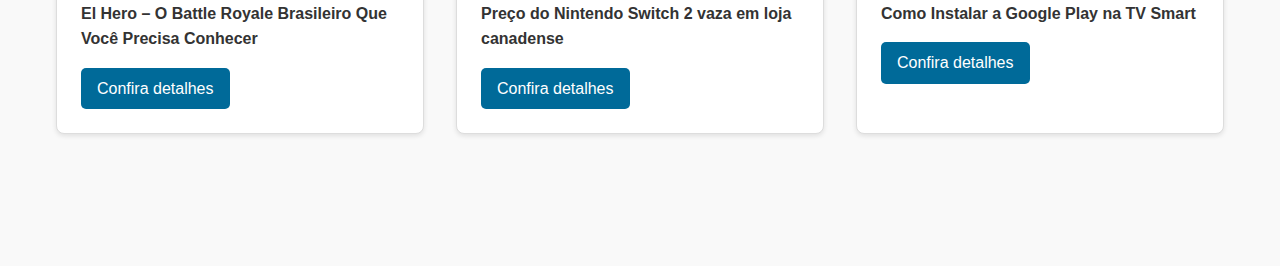
==== commit 2726ab50: "Atualizar o index.html" ====
--- a/index.html
+++ b/index.html
@@ -1,89 +1,98 @@
-<!DOCTYPE html>
-<html lang="pt-BR">
-<head>
-    <meta charset="UTF-8">
-    <meta name="viewport" content="width=device-width, initial-scale=1.0">
-    <title>Tecmania Inicio</title>
-    <link rel="stylesheet" href="visual.css">
-</head>
-<body>
-    <header>       
-        <img src="imagens/logo.png" class="logo">
-    </header>
-    <nav>
-      <ul>
-        <li><a href="main.html">Início</a></li>
-        <li><a href="autor.html">Sobre</a></li>
-        <li><a href="detalhes.html">Detalhes<a><li>
-        <li><a href="cadastro.html">Cadastra-se</a></li>
-        <li><a href="login.html">Faça login</a></li>
-        <li><a href="publicar.html">Admin</a></li>
-            <li><a href="index_2.html">Página inicial 2</a></li>
-      </ul>
-    </nav>
- <main>
-   <section class="destaque">
-    <h2 class="destaque-titulo">Em destaque</h2>
-    <img src="imagens/god.jpg" alt="Imagem do Destaque" class="destaque-imagem">
-    <p class="destaque-texto">God of War Ragnarok chega ao PS Plus! Veja 10 dicas pra começar bem</p>
-    <a href="#promocao" class="btn-destaque">Confira detalhes</a>
-</section>
-        
-  <section class="conteudos">
-    <div class="grid">
-        <!-- Conteúdo 1 -->
-      <article class="card">
-         <img src="imagens/pix.jpg" alt="Imagem do pix">
-        <h4>Governo recua e vai revogar fiscalização do Pix após repercussão negativa e fake news</h4>
-            <a href="#conteudo1" class="btn-card">Confira detalhes</a>
-        </article>
-
-        <!-- Conteúdo 2 -->
-        <article class="card">
-            <img src="imagens/Assassins-Creed.jpg" alt="Imagem do assassin's'">
-            <h4>Assassin’s Creed Shadows terá modo imersivo</h4>
-            <a href="detalhes.html" class="btn-card">Confira detalhes</a>
-        </article>
-
-        <!-- Conteúdo 3 -->
-        <article class="card">
-            <img src="imagens/xiaomi.png" alt="Imagem do xiaomi">
-            <h4>Xiaomi apresenta detalhes do novo Xiaomi 14; smartphone também terá versão Pro</h4>
-            
-            <a href="#conteudo3" class="btn-card">Confira detalhes</a>
-        </article>
-
-        <!-- Conteúdo 4 -->
-        <article class="card">
-            <img src="imagens/el-hero.webp" alt="Imagem do el hero">
-            <h4>El Hero – O Battle Royale Brasileiro Que Você Precisa Conhecer</h4>
-            <a href="#conteudo4" class="btn-card">Confira detalhes</a>
-        </article>
-
-        <!-- Conteúdo 5 -->
-        <article class="card">
-            <img src="imagens/nitendo.jpg" alt="Imagem da nitendo">
-            <h4>Preço do Nintendo Switch 2 vaza em loja canadense</h4>
-            <a href="#conteudo5" class="btn-card">Confira detalhes</a>
-        </article>
-
-        <!-- Conteúdo 6 -->
-        <article class="card">
-         <img src="imagens/tv.png" alt="Imagem da tv">
-         <h4>Como Instalar a Google Play na TV Smart</h4>
-            <a href="#conteudo6" class="btn-card">Confira detalhes</a>
-        </article>
-    </div>
-</section>
-    </main>
-    <footer>
-        <div class="footer-content">
-            <p>&copy; 2025 Tecmania. Todos os direitos reservados.</p>
-            
-            <div class="social-links">
-              <p>Feito por<a href="#sobre">Natiel silva</a></p>                         
-</div>            
-        </div>
-    </footer>
-</body>
-</html>
+<!DOCTYPE html>
+<html lang="pt-BR">
+<head>
+    <meta charset="UTF-8">
+    <meta name="viewport" content="width=device-width, initial-scale=1.0">
+    <title>Tecmania Inicio</title>
+    <link rel="stylesheet" href="visual.css">
+</head>
+<body>
+    <header>       
+        <img src="imagens/logo.png" alt="Logo Tecmania" class="logo">
+        
+    </header>
+    <nav>
+    <input type="checkbox" id="menu-toggle" />
+    <label for="menu-toggle" class="hamburger-icon">
+        <span></span>
+        <span></span>
+        <span></span>
+    </label>
+    <ul>
+        <li><a href="main.html">Início</a></li>
+        <li><a href="autor.html">Sobre</a></li>
+        <li><a href="detalhes.html">Detalhes</a></li>
+        <li><a href="cadastro.html">Cadastra-se</a></li>
+        <li><a href="login.html">Faça login</a></li>
+        <li><a href="publicar.html">Admin</a></li>
+        <li><a href="index_2.html">Página inicial 2</a></li>
+    </ul>
+</nav>
+    
+
+    <main>
+        <section class="destaque">
+            <h2 class="destaque-titulo">Em destaque</h2>
+            <img src="imagens/god.jpg" alt="God of War Ragnarok" class="destaque-imagem">
+            <p class="destaque-texto">God of War Ragnarok chega ao PS Plus! Veja 10 dicas pra começar bem</p>
+            <a href="#promocao" class="btn-destaque">Confira detalhes</a>
+        </section>
+
+        <section class="conteudos">
+            <div class="grid">
+                <!-- Conteúdo 1 -->
+                <article class="card">
+                    <img src="imagens/pix.jpg" alt="Notícia sobre Pix">
+                    <h4>Governo recua e vai revogar fiscalização do Pix após repercussão negativa e fake news</h4>
+                    <a href="#conteudo1" class="btn-card">Confira detalhes</a>
+                </article>
+
+                <!-- Conteúdo 2 -->
+                <article class="card">
+                    <img src="imagens/assassins-creed.jpg" alt="Assassin's Creed Shadows">
+                    <h4>Assassin’s Creed Shadows terá modo imersivo</h4>
+                    <a href="detalhes.html" class="btn-card">Confira detalhes</a>
+                </article>
+
+                <!-- Conteúdo 3 -->
+                <article class="card">
+                    <img src="imagens/xiaomi.png" alt="Xiaomi 14">
+                    <h4>Xiaomi apresenta detalhes do novo Xiaomi 14; smartphone também terá versão Pro</h4>
+                    <a href="#conteudo3" class="btn-card">Confira detalhes</a>
+                </article>
+
+                <!-- Conteúdo 4 -->
+                <article class="card">
+                    <img src="imagens/el-hero.webp" alt="El Hero">
+                    <h4>El Hero – O Battle Royale Brasileiro Que Você Precisa Conhecer</h4>
+                    <a href="#conteudo4" class="btn-card">Confira detalhes</a>
+                </article>
+
+                <!-- Conteúdo 5 -->
+                <article class="card">
+                    <img src="imagens/nitendo.jpg" alt="Nintendo Switch 2">
+                    <h4>Preço do Nintendo Switch 2 vaza em loja canadense</h4>
+                    <a href="#conteudo5" class="btn-card">Confira detalhes</a>
+                </article>
+
+                <!-- Conteúdo 6 -->
+                <article class="card">
+                    <img src="imagens/tv.png" alt="Google Play na TV">
+                    <h4>Como Instalar a Google Play na TV Smart</h4>
+                    <a href="#conteudo6" class="btn-card">Confira detalhes</a>
+                </article>
+            </div>
+        </section>
+    </main>
+ 
+  <!--Rodapé-->
+    <footer>
+        <div class="footer-content">
+            <p>&copy; 2025 Tecmania. Todos os direitos reservados.</p>
+            <div class="social-links">
+                <p>Feito por <a href="#sobre">Natiel Silva</a></p>                         
+            </div>            
+        </div>
+    </footer>
+</body>
+</html>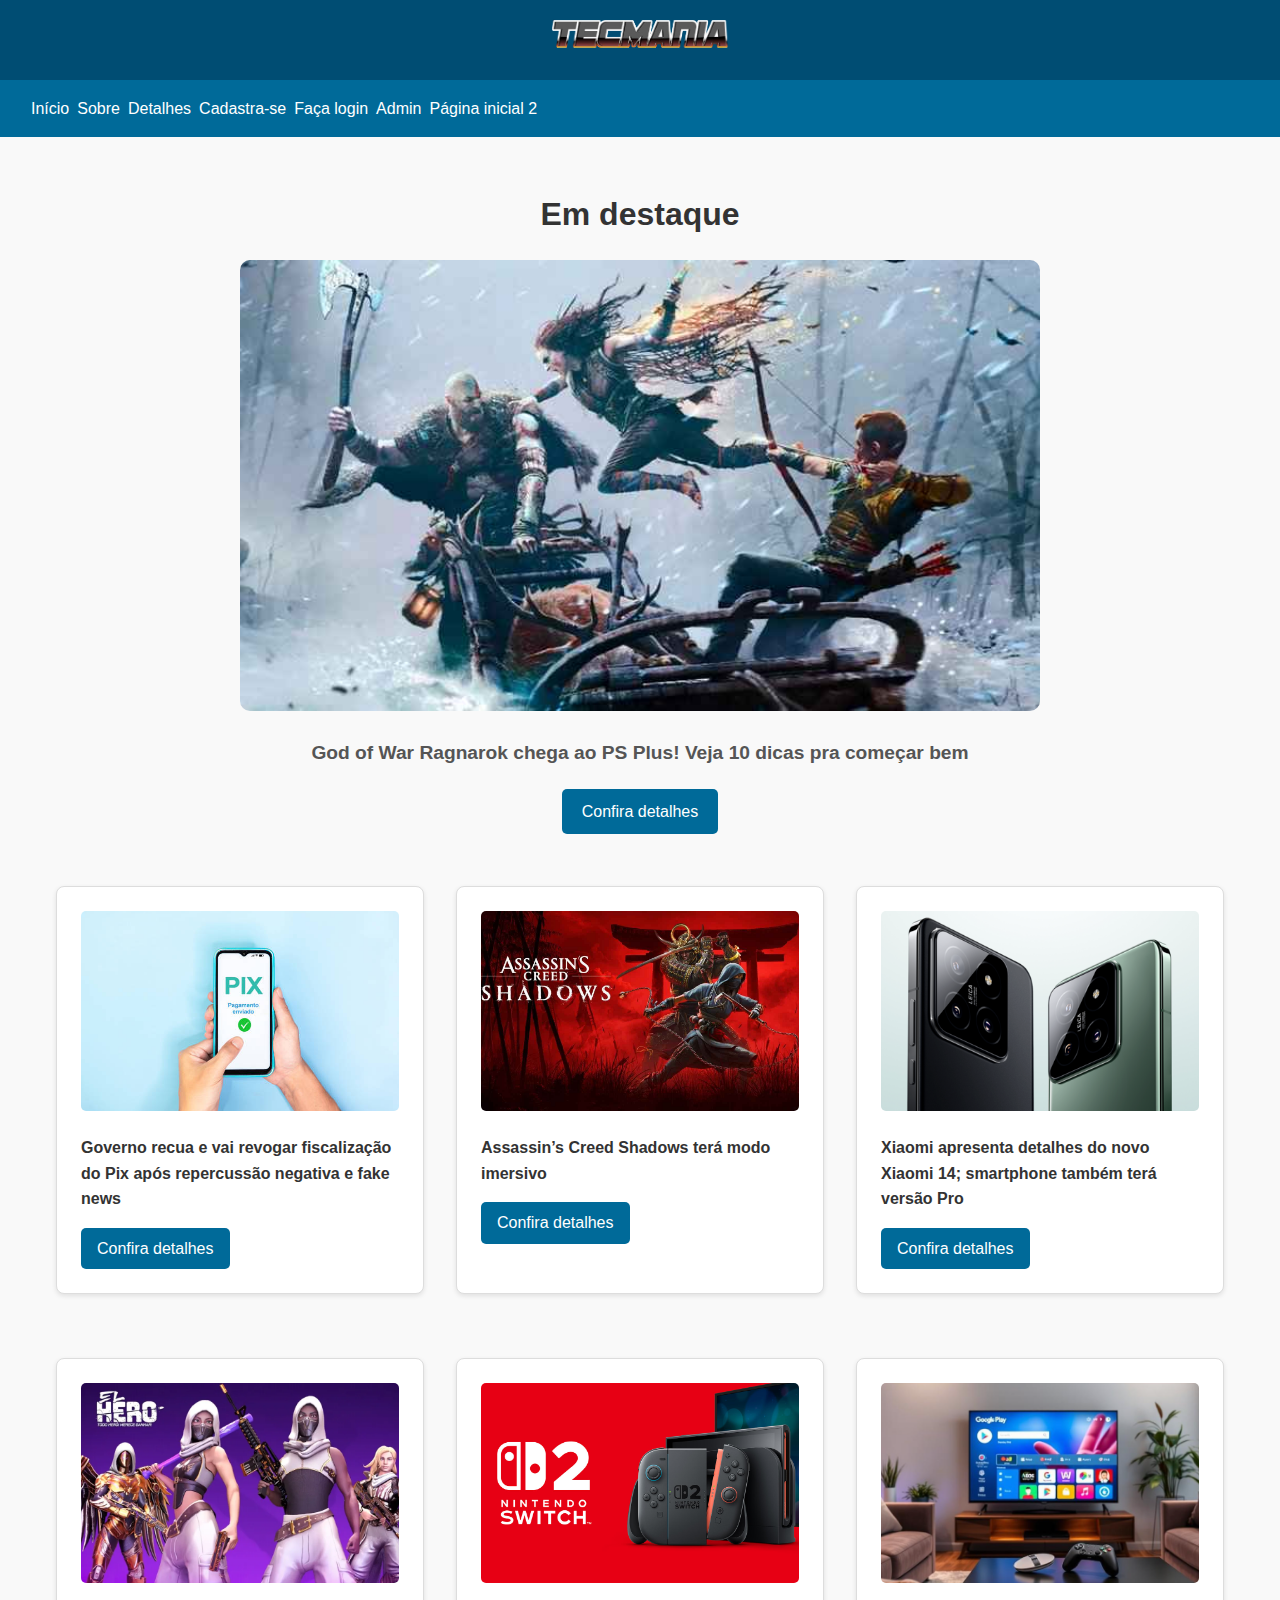
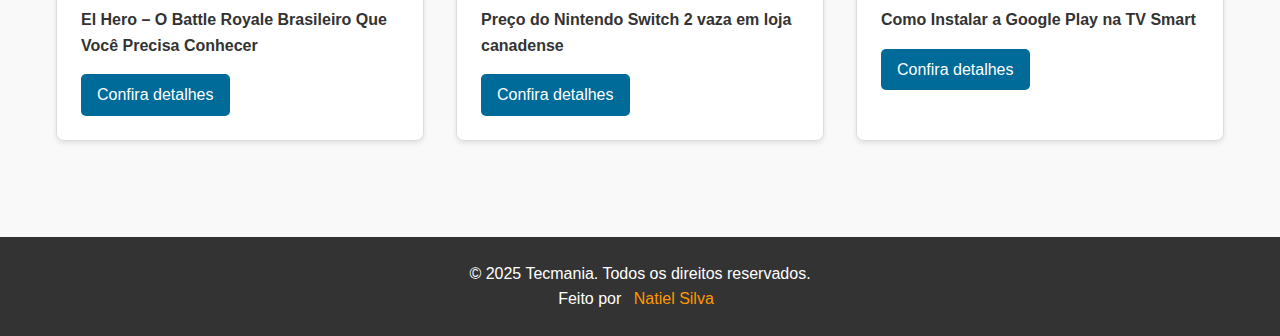
==== commit a453db94: "Update index.html em comentários" ====
--- a/index.html
+++ b/index.html
@@ -7,9 +7,9 @@
     <link rel="stylesheet" href="visual.css">
 </head>
 <body>
+    <!--Cabeçalho do site-->
     <header>       
         <img src="imagens/logo.png" alt="Logo Tecmania" class="logo">
-        
     </header>
     <nav>
     <input type="checkbox" id="menu-toggle" />
@@ -28,8 +28,7 @@
         <li><a href="index_2.html">Página inicial 2</a></li>
     </ul>
 </nav>
-    
-
+   <!--Corpo principal do site--> 
     <main>
         <section class="destaque">
             <h2 class="destaque-titulo">Em destaque</h2>
@@ -83,8 +82,7 @@
                 </article>
             </div>
         </section>
-    </main>
- 
+    </main> 
   <!--Rodapé-->
     <footer>
         <div class="footer-content">
@@ -95,4 +93,4 @@
         </div>
     </footer>
 </body>
-</html>+</html>
--- a/visual.css
+++ b/visual.css
@@ -3,41 +3,52 @@
     padding: 0;
     box-sizing: border-box;
 }
+
 :root {
-    --cor-fundo: #f9f9f9; 
+    --cor-fundo: #f9f9f9;
     --cor-principal: #004d73;
     --cor-secundaria: #006a99;
     --cor-escura: #333;
     --cor-links: #ff9800;
 }
 
-/* Cabeçalho do site */
+html {
+    height: 100%;
+}
+
 body {
     font-family: 'Segoe UI', Tahoma, Geneva, Verdana, sans-serif;
     line-height: 1.6;
     color: #333;
-    background-color: #f9f9f9;
-}
-
+    background-color: var(--cor-fundo);
+    min-height: 100vh;
+    display: grid;
+    grid-template-rows: auto auto 1fr auto;
+    margin: 0;
+    overflow-x: hidden;
+    max-width: 100vw;
+}
+
+/* Cabeçalho */
 header {
     background-color: var(--cor-principal);
     color: white;
     text-align: center;
     padding: 1rem;
-}
+    grid-row: 1;
+}
+
 .logo {
     width: auto;
-    height:40px;
-    
-}
-
-header p {
-    font-size: 1.2rem;
-}
-
+    height: 40px;
+    max-width: 100%;
+}
+
+/* Menu de navegação */
 nav {
     background-color: var(--cor-secundaria);
     padding: 1rem;
+    grid-row: 2;
 }
 
 nav ul {
@@ -46,9 +57,8 @@
     justify-content: flex-start;
     gap: 0.5rem;
     flex-wrap: wrap;
-    padding-left: 30px;
-    width: 100%;
-    
+    padding: 0 15px;
+    width: 100%;
 }
 
 nav a {
@@ -56,23 +66,103 @@
     text-decoration: none;
     font-weight: 500;
     transition: color 0.3s;
+    white-space: nowrap;
 }
 
 nav a:hover {
     color: #ffc107;
 }
 
-/* Parte principal do site*/
+/* Menu hambúrguer */
+#menu-toggle {
+    display: none;
+}
+
+.hamburger-icon {
+    display: none;
+    cursor: pointer;
+    padding: 10px;
+    position: absolute;
+    left: 1rem;
+    top: 50%;
+    transform: translateY(-50%);
+    z-index: 1001;
+}
+
+.hamburger-icon span {
+    display: block;
+    width: 25px;
+    height: 3px;
+    background-color: white;
+    margin: 5px 0;
+    transition: transform 0.4s, opacity 0.4s;
+}
+
+@media screen and (max-width: 768px) {
+    .hamburger-icon {
+        display: block;
+    }
+
+    nav {
+        padding-left: 4rem; 
+        position: relative;
+        min-height: 50px;
+    }
+
+    nav ul {
+        display: none;
+        position: absolute;
+        top: 100%;
+        left: 0;
+        right: 0;
+        background-color: var(--cor-secundaria);
+        flex-direction: column;
+        gap: 0;
+        padding: 0;
+        z-index: 1000;
+    }
+
+    #menu-toggle:checked ~ ul {
+        display: flex;
+    }
+
+    nav ul li {
+        text-align: left; 
+        padding: 0.5rem 1rem;
+        border-top: 1px solid rgba(255, 255, 255, 0.1);
+    }
+
+    nav ul li a {
+        display: block;
+        padding: 0.8rem 0;
+    }
+
+    #menu-toggle:checked ~ .hamburger-icon span:nth-child(1) {
+        transform: rotate(-45deg) translate(-5px, 6px);
+    }
+
+    #menu-toggle:checked ~ .hamburger-icon span:nth-child(2) {
+        opacity: 0;
+    }
+
+    #menu-toggle:checked ~ .hamburger-icon span:nth-child(3) {
+        transform: rotate(45deg) translate(-5px, -6px);
+    }
+} 
+
+/* Conteúdo principal */
 main {
     max-width: 1200px;
     margin: 0 auto;
     padding: 2rem 1rem;
-    padding-bottom: 100px; 
+    width: 100%;
+    grid-row: 3;
+    overflow-x: hidden;
 }
 
 .grid {
     display: grid;
-    grid-template-columns: repeat(auto-fit, minmax(300px, 1fr));
+    grid-template-columns: repeat(auto-fit, minmax(min(300px, 100%), 1fr));
     gap: 2rem;
     margin: 2rem 0;
 }
@@ -84,6 +174,7 @@
     border-radius: 8px;
     box-shadow: 0 2px 5px rgba(0,0,0,0.1);
     transition: transform 0.3s;
+    overflow: hidden;
 }
 
 .card:hover {
@@ -98,9 +189,11 @@
     margin-bottom: 1rem;
 }
 
+
+/* Botões */
 .btn-card {
     display: inline-block;
-    background-color: #006a99;
+    background-color: var(--cor-secundaria);
     color: white;
     padding: 0.5rem 1rem;
     border-radius: 5px;
@@ -109,36 +202,18 @@
     transition: background-color 0.3s;
 }
 
-.btn-card a:hover {
-    background-color: #004d73;
-    transition: color 0.3s;
-    color: orange;
-}
-
-
-button {
-    background-color: #006a99;
-    color: white;
-    padding: 0.8rem 2rem;
-    border: none;
-    border-radius: 5px;
-    cursor: pointer;
-    transition: background-color 0.3s;
-}
-
-button:hover {
-    background-color: #ffc107;
-}
-
-/* Rodapé do site*/
+.btn-card:hover {
+    background-color: var(--cor-principal);
+}
+
+/* Rodapé */
 footer {
-    background-color: #333;
+    background-color: var(--cor-escura);
     color: white;
     text-align: center;
     padding: 1.5rem;
-    bottom: 0;
-    width: 100%;
-    position: fixed;
+    width: 100%;
+    grid-row: 4;
 }
 
 .footer-content {
@@ -147,7 +222,7 @@
 }
 
 .social-links a {
-    color: #ff9800;
+    color: var(--cor-links);
     text-decoration: none;
     margin: 0 0.5rem;
 }
@@ -156,18 +231,18 @@
     text-decoration: underline;
 }
 
+/* Destaque postagem */
 .destaque {
     text-align: center;
     padding: 20px;
-    background-color: #f9f9f9;
+    background-color: var(--cor-fundo);
     border-radius: 10px;
 }
 
-/* Postagem da página detalhes*/
 .destaque-titulo {
     font-size: 2rem;
     margin-bottom: 20px;
-    color: #333;
+    color: var(--cor-escura);
     font-weight: bold;
 }
 
@@ -194,22 +269,27 @@
     text-decoration: none;
     border-radius: 5px;
     font-size: 1rem;
+    transition: background-color 0.3s;
 }
 
 .btn-destaque:hover {
     background-color: var(--cor-principal);
 }
 
+/* Artigos */
 article {
     background-color: white;
-    padding: 20px
+    padding: 20px;
+    border-radius: 8px;
+    margin-bottom: 2rem;
 }
 
 article h3 {
     font-size: 24px;
-}
-
-article img{
+    margin-bottom: 15px;
+}
+
+article img {
     max-width: 100%;
     height: auto;
     border-radius: 8px;
@@ -218,10 +298,10 @@
 
 article p {
     margin-bottom: 15px;
-    border-radius: 8px;
-}
-
-.novidades-btn{
+    line-height: 1.8;
+}
+
+.novidades-btn {
     display: inline-block;
     padding: 10px 20px;
     background-color: var(--cor-secundaria);
@@ -229,14 +309,19 @@
     text-decoration: none;
     border-radius: 5px;
     font-size: 1rem;
-}
-
+    transition: background-color 0.3s;
+}
+
+.novidades-btn:hover {
+    background-color: var(--cor-principal);
+}
+
+/* Página de login */
 .login-page main.container {
     display: flex;
     justify-content: center;
     align-items: center;
     min-height: 50vh;
-    
 }
 
 .login-page form {
@@ -261,10 +346,11 @@
     border-radius: 8px;
     font-size: 16px;
     transition: all 0.3s ease;
+    max-width: 100%;
 }
 
 .login-page .input-box input:focus {
-    border-color: #004d73;
+    border-color: var(--cor-principal);
     box-shadow: 0 0 8px rgba(0,77,115,0.2);
 }
 
@@ -289,42 +375,45 @@
 }
 
 .login-page button[type="submit"]:hover {
-    background: orange;
-}
-
+    background: var(--cor-links);
+}
 
 .login-page form h2 {
-    color: black; 
+    color: var(--cor-escura);
     margin-bottom: 2rem;
     font-size: 2em;
 }
 
+.login-page .remember-forgot {
+    display: flex;
+    justify-content: space-between;
+    align-items: center;
+    margin: 15px 0;
+}
 
 .login-page .remember-forgot a {
-    color: orange; 
+    color: var(--cor-links);
     text-decoration: none;
     transition: color 0.3s;
 }
 
 .login-page .remember-forgot a:hover {
-    color: #ff6b6b; 
-    text-decoration: underline;
-}
-.login-page .remember-forgot label {
-    color: black;
-    font-size: 0.9em;
-}
-.login-page .register-link p {
-    color: black; 
-    margin-top: 1.5rem;
+    color: #ff6b6b;
+}
+
+.login-page .register-link {
     text-align: center;
-}
+    margin-top: 25px;
+}
+
 .login-page .register-link a {
-    color: orange; 
+    color: var(--cor-links);
     font-weight: 600;
     text-decoration: none;
     transition: all 0.3s;
 }
+
+/* Página de cadstro */
 .cadastro-page main.container {
     display: flex;
     justify-content: center;
@@ -354,11 +443,11 @@
     border-radius: 8px;
     font-size: 16px;
     transition: all 0.3s ease;
+    max-width: 100%;
 }
 
 .cadastro-page .input-box input:focus {
-    border-color: #004d73;
-    box-shadow: 0 0 8px rgba(0,77,115,0.2);
+    border-color: var(--cor-principal);
 }
 
 .cadastro-page .gender-options {
@@ -372,24 +461,10 @@
     display: flex;
     align-items: center;
     gap: 8px;
-    cursor: pointer;
-    color: #444;
-    transition: all 0.3s ease;
-}
-
-.cadastro-page .gender-item input[type="checkbox"] {
-    accent-color: #004d73;
-    width: 18px;
-    height: 18px;
-    cursor: pointer;
-}
-
-.cadastro-page .gender-item:hover {
-    color: #006a99;
 }
 
 .cadastro-page button[type="submit"] {
-    background: #006a99;
+    background: var(--cor-secundaria);
     width: 100%;
     padding: 15px;
     color: white;
@@ -401,88 +476,74 @@
 }
 
 .cadastro-page button[type="submit"]:hover {
-    background: #006a99;
-}
-
+    background: var(--cor-principal);
+}
+
+/* Administração */
 #formulario-postagem {
     background-color: #fff;
     padding: 20px;
     margin-bottom: 20px;
     border-radius: 5px;
-    box-shadow: 0 0 10px rgba(0, 0, 0, 0.1);
+    box-shadow: 0 0 10px rgba(0,0,0,0.1);
+    overflow-x: hidden;
 }
 
 #formulario-postagem label {
     display: block;
     margin-bottom: 5px;
     font-weight: bold;
-    
-}
+}
+
 #formulario-postagem h2 {
     background-color: var(--cor-secundaria);
     color: var(--cor-fundo);
     padding: 10px;
-    text-align: left;
-    border-bottom: 1px solid
-}
-
-#formulario-postagem input[type="text"],
+    margin-bottom: 15px;
+}
+
+#formulario-postagem input,
 #formulario-postagem textarea,
-#formulario-postagem select,
-#formulario-postagem input[type="date"] {
+#formulario-postagem select {
     width: 100%;
     padding: 10px;
     margin-bottom: 10px;
     border: 1px solid #ccc;
     border-radius: 4px;
-}
-
-#formulario-postagem button {
-    background-color: #28a745;
-    color: white;
-    padding: 10px 20px;
+    max-width: 100%;
+}
+
+#tabela-postagens,
+#tabela-usuarios {
+    width: 100%;
+    overflow-x: auto;
+    margin-bottom: 20px;
+}
+
+table {
+    width: 100%;
+    border-collapse: collapse;
+    min-width: 600px;
+}
+
+th, td {
+    padding: 12px;
+    text-align: left;
+    border-bottom: 1px solid #ddd;
+}
+
+th {
+    background-color: var(--cor-secundaria);
+    color: white;
+}
+
+button.editar,
+button.apagar {
+    padding: 8px 15px;
     border: none;
     border-radius: 4px;
     cursor: pointer;
-}
-
-#formulario-postagem button:hover {
-    background-color: #218838;
-}
-
-#tabela-postagens,
-#tabela-usuarios {
-    background-color: #fff;
-    padding: 20px;
-    margin-bottom: 20px;
-    border-radius: 5px;
-    box-shadow: 0 0 10px rgba(0, 0, 0, 0.1);
-}
-
-table {
-    width: 100%;
-    border-collapse: collapse;
-}
-
-table th,
-table td {
-    padding: 10px;
-    text-align: left;
-    border-bottom: 1px solid #ddd;
-}
-
-table th {
-    background-color: var(--cor-secundaria);
-    color: var(--cor-fundo);
-}
-
-button.editar,
-button.apagar {
-    padding: 5px 10px;
-    margin-right: 5px;
-    border: none;
-    border-radius: 4px;
-    cursor: pointer;
+    transition: opacity 0.3s;
 }
 
 button.editar {
@@ -495,15 +556,34 @@
     color: white;
 }
 
-button.editar:hover {
-    background-color: #e0a800;
-}
-
-button.apagar:hover {
-    background-color: #c82333;
-}
-
-
-
-
-
+/* Responsividade */
+@media screen and (max-width: 768px) {
+    .grid {
+        grid-template-columns: 1fr;
+    }
+    
+    .card {
+        margin: 0 10px;
+    }
+    
+    nav ul {
+        justify-content: center;
+        gap: 10px;
+    }
+    
+    .destaque-titulo {
+        font-size: 1.8rem;
+    }
+}
+
+@media screen and (max-width: 480px) {
+    .login-page form,
+    .cadastro-page .cadastro-form {
+        padding: 25px;
+    }
+    
+    .card img {
+        height: 180px;
+    }
+}
+
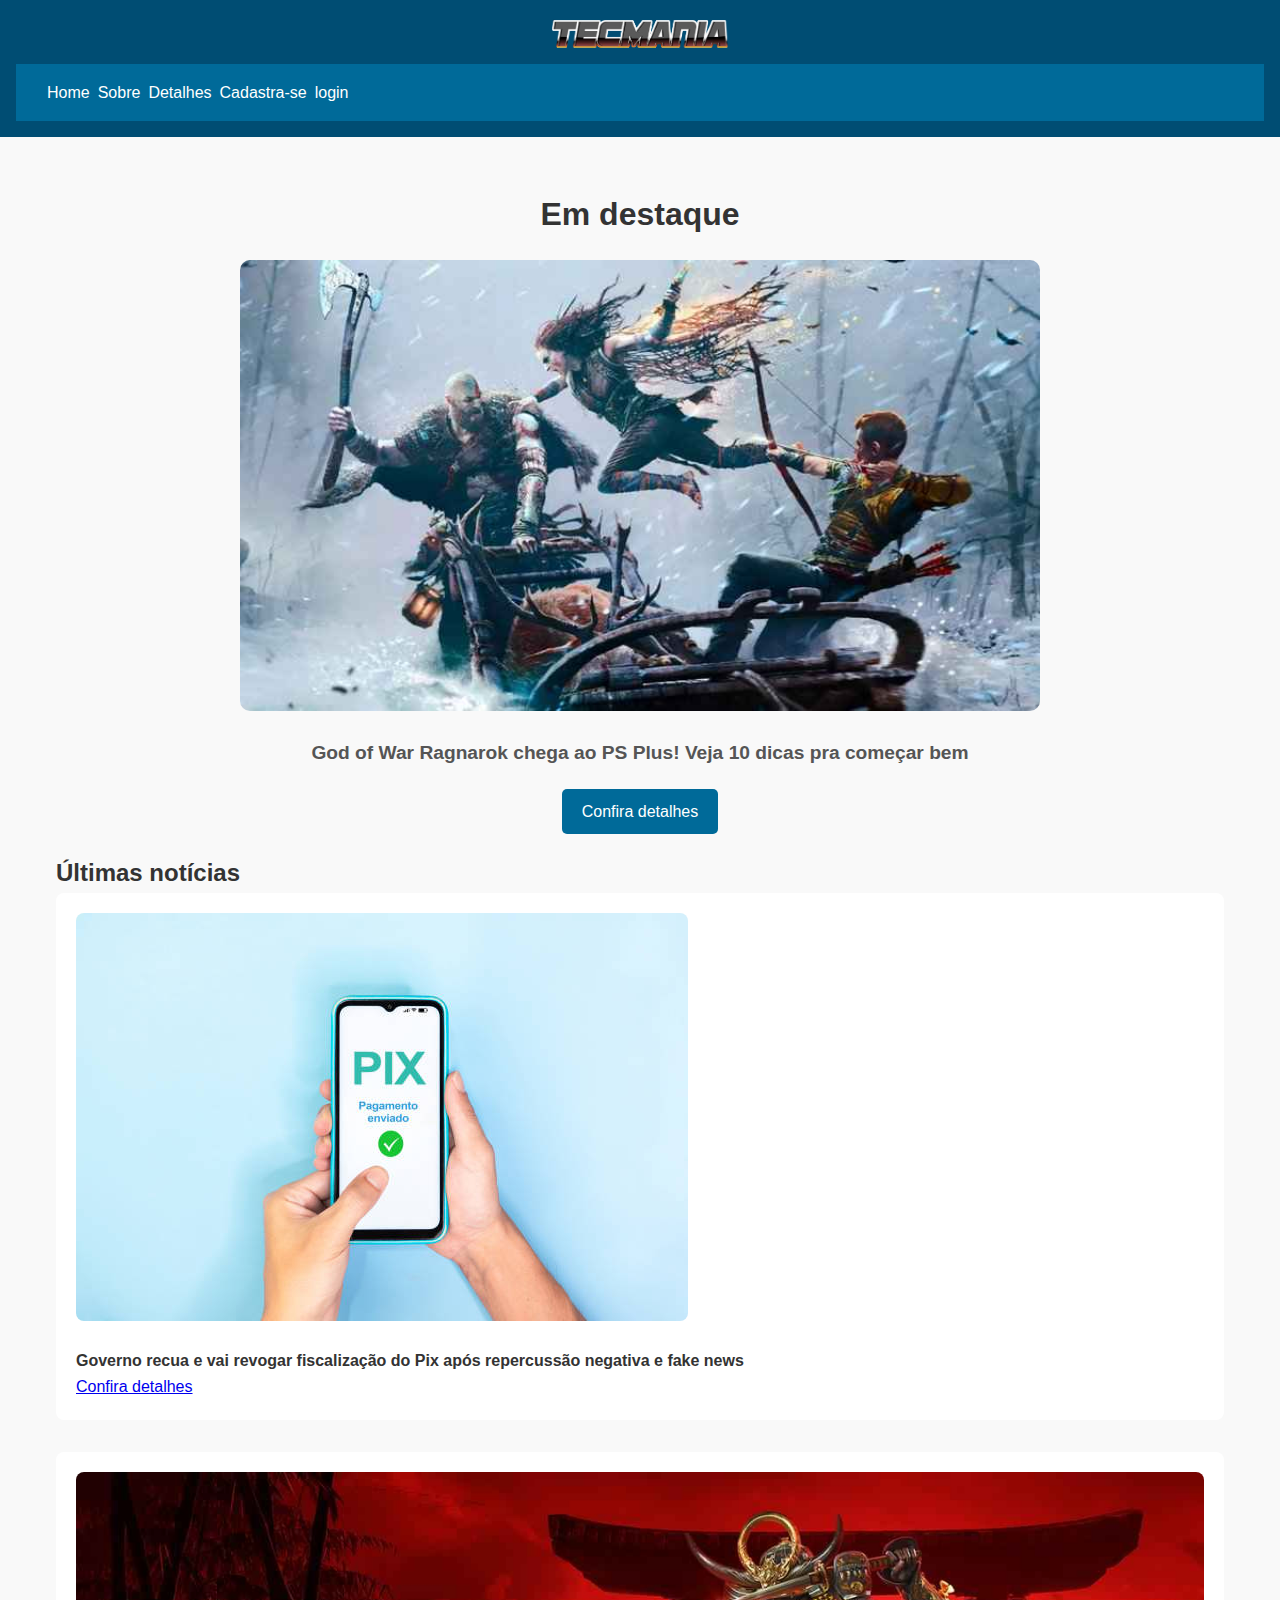
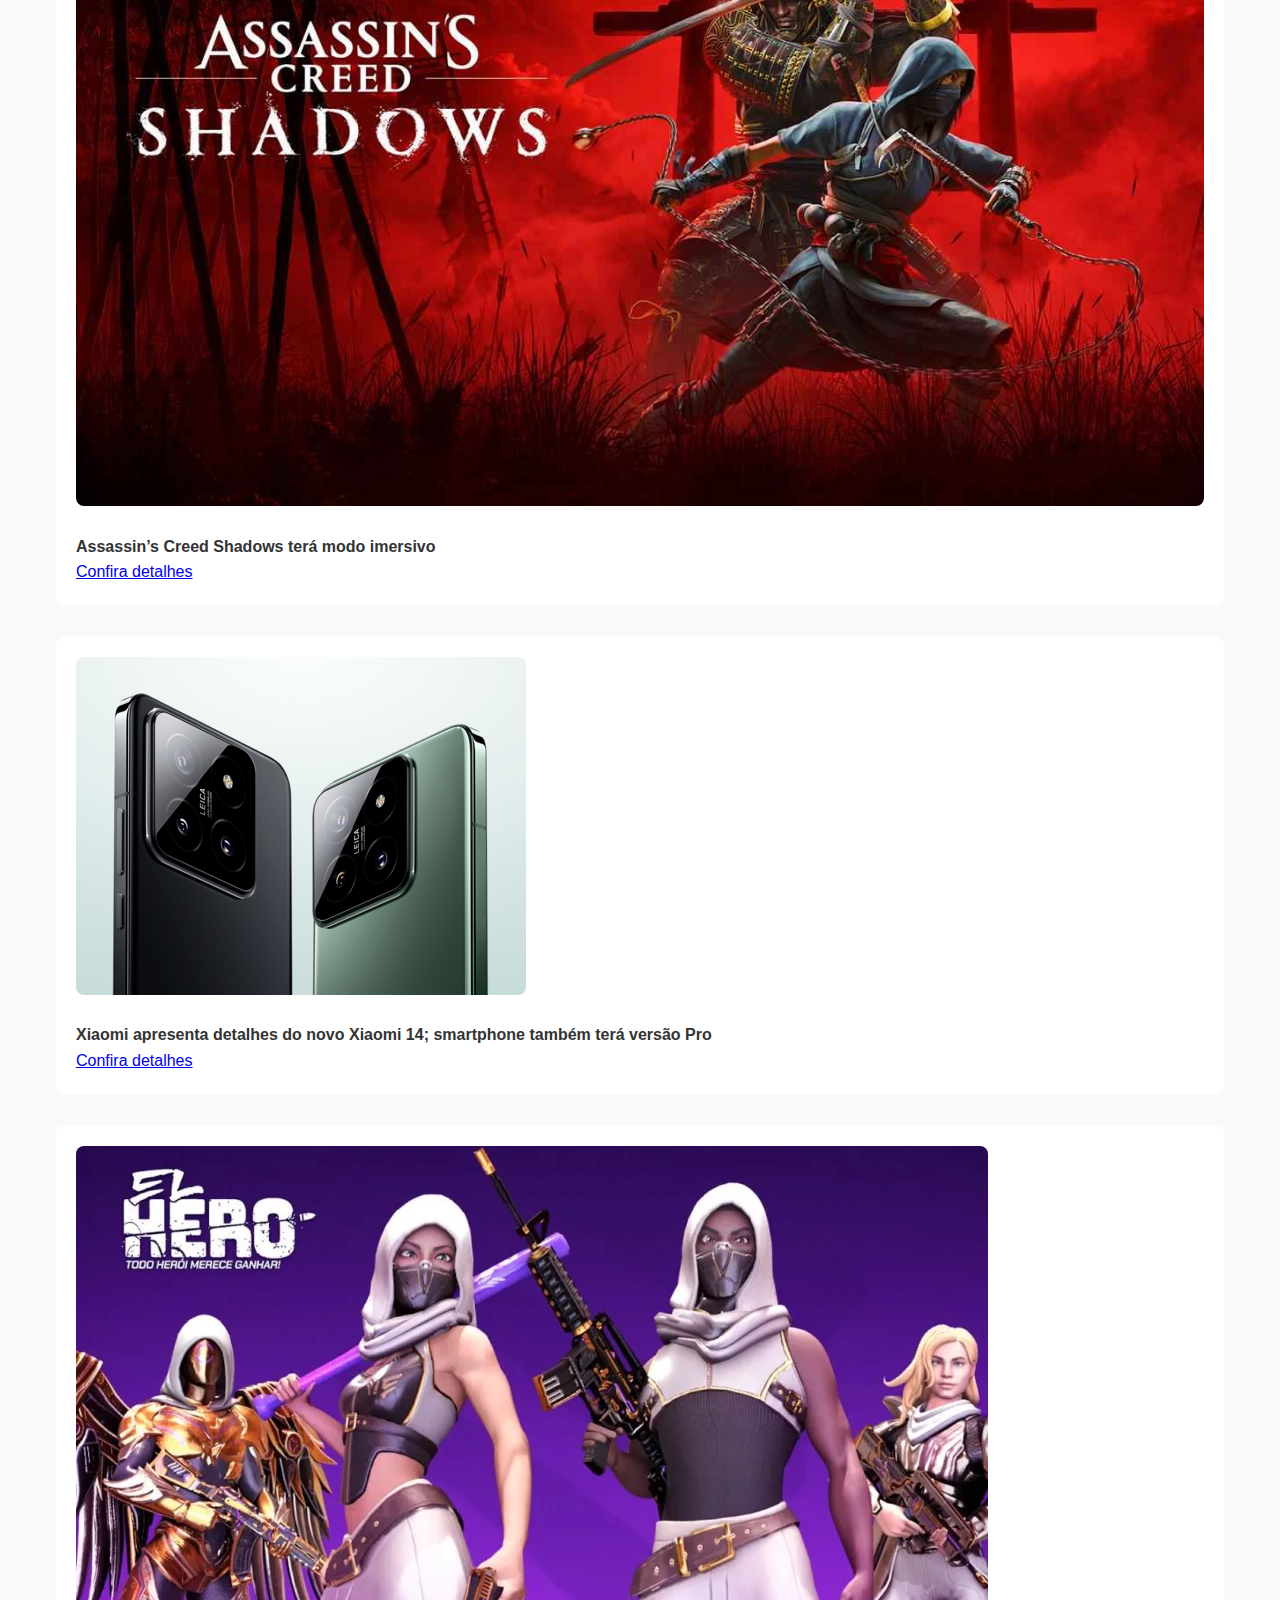
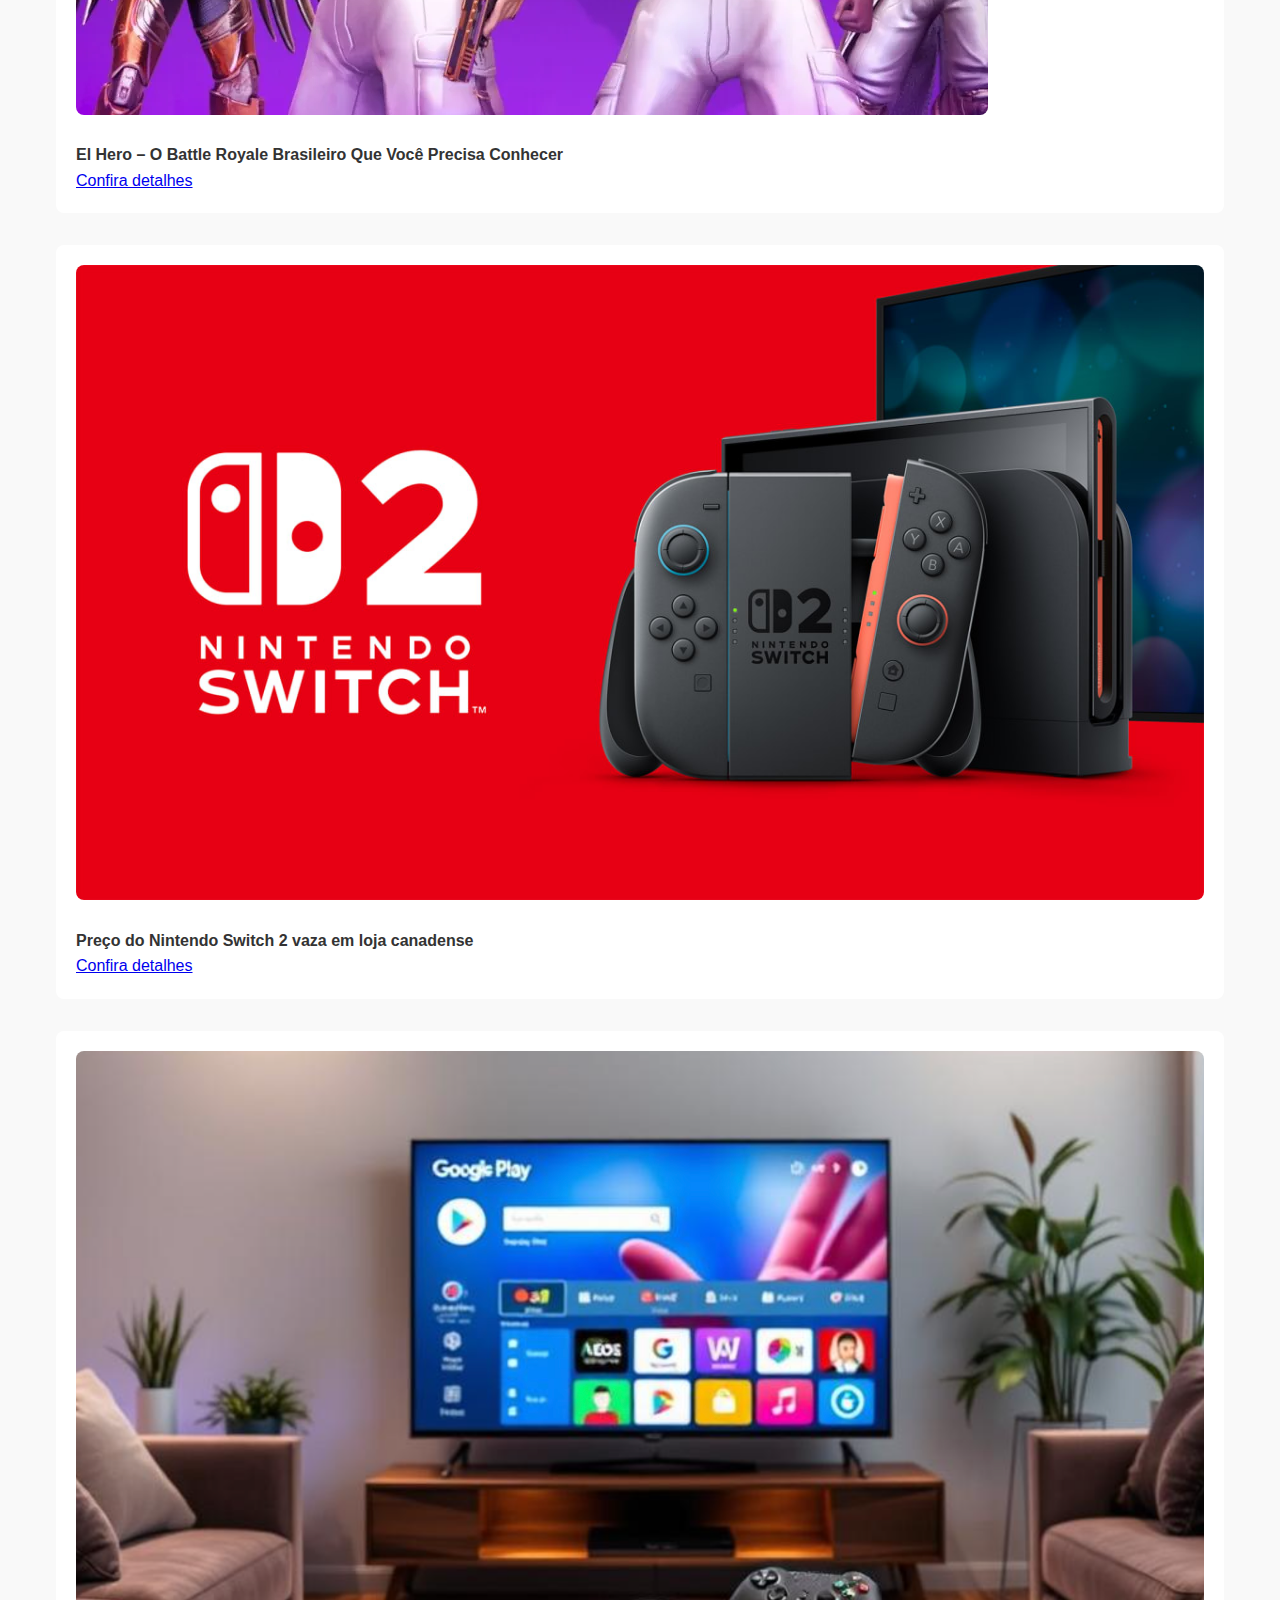
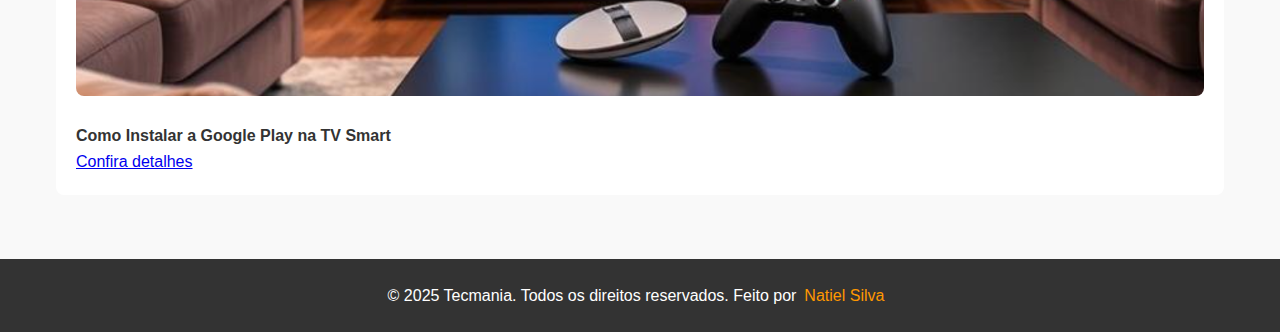
==== commit 958c5296: "Trabalho final index.html" ====
--- a/index.html
+++ b/index.html
@@ -3,94 +3,97 @@
 <head>
     <meta charset="UTF-8">
     <meta name="viewport" content="width=device-width, initial-scale=1.0">
-    <title>Tecmania Inicio</title>
+    <title>Tecmania - Tecnologia e Inovação</title>
     <link rel="stylesheet" href="visual.css">
 </head>
 <body>
-    <!--Cabeçalho do site-->
-    <header>       
-        <img src="imagens/logo.png" alt="Logo Tecmania" class="logo">
-    </header>
-    <nav>
-    <input type="checkbox" id="menu-toggle" />
+  
+ <!--Cabeçalho do site-->
+  <header>  
+    <div class="header-2">   
+    <img src="imagens/logo.png" alt="Logo Tecmania" class="logo">  
+    <input type="checkbox" id="menu-toggle"/>
     <label for="menu-toggle" class="hamburger-icon">
         <span></span>
         <span></span>
         <span></span>
-    </label>
+    </label>   
+ <nav>
     <ul>
-        <li><a href="main.html">Início</a></li>
-        <li><a href="autor.html">Sobre</a></li>
-        <li><a href="detalhes.html">Detalhes</a></li>
-        <li><a href="cadastro.html">Cadastra-se</a></li>
-        <li><a href="login.html">Faça login</a></li>
-        <li><a href="publicar.html">Admin</a></li>
-        <li><a href="index_2.html">Página inicial 2</a></li>
-    </ul>
-</nav>
-   <!--Corpo principal do site--> 
-    <main>
-        <section class="destaque">
-            <h2 class="destaque-titulo">Em destaque</h2>
+     <li><a href="index.html">Home</a></li>
+     <li><a href="autor.html">Sobre</a></li>
+     <li><a href="detalhes.html">Detalhes</a></li>
+     <li><a href="cadastro.html">Cadastra-se</a></li>
+     <li><a href="login.html">login</a></li>
+  </nav>
+     </div>
+</header>
+  
+ <!--Corpo principal da página-->
+  <main>
+      <section class="destaque">
+         <h2 class="destaque-titulo">Em destaque</h2>
             <img src="imagens/god.jpg" alt="God of War Ragnarok" class="destaque-imagem">
             <p class="destaque-texto">God of War Ragnarok chega ao PS Plus! Veja 10 dicas pra começar bem</p>
-            <a href="#promocao" class="btn-destaque">Confira detalhes</a>
+            <a href="#" class="btn-destaque">Confira detalhes</a>
         </section>
 
-        <section class="conteudos">
-            <div class="grid">
-                <!-- Conteúdo 1 -->
-                <article class="card">
-                    <img src="imagens/pix.jpg" alt="Notícia sobre Pix">
-                    <h4>Governo recua e vai revogar fiscalização do Pix após repercussão negativa e fake news</h4>
-                    <a href="#conteudo1" class="btn-card">Confira detalhes</a>
+ <section class="conteudos">
+    <h2 id="noticia">Últimas notícias</h2>
+       <div class="corpo">
+     
+      <!-- Conteúdo 1 -->
+          <article class="post">
+             <img src="imagens/pix.jpg" alt="Notícia sobre Pix">
+               <h4>Governo recua e vai revogar fiscalização do Pix após repercussão negativa e fake news</h4>
+             <a href="#" class="btn-post">Confira detalhes</a>
                 </article>
 
-                <!-- Conteúdo 2 -->
-                <article class="card">
-                    <img src="imagens/assassins-creed.jpg" alt="Assassin's Creed Shadows">
-                    <h4>Assassin’s Creed Shadows terá modo imersivo</h4>
-                    <a href="detalhes.html" class="btn-card">Confira detalhes</a>
-                </article>
+           <!-- Conteúdo 2 -->
+       <article class="post">
+             <img src="imagens/assassins-creed.jpg" alt="Assassin's Creed Shadows">
+        <h4>Assassin’s Creed Shadows terá modo imersivo</h4>
+          <a href="detalhes.html" class="btn-post">Confira detalhes</a>
+           </article>
 
-                <!-- Conteúdo 3 -->
-                <article class="card">
-                    <img src="imagens/xiaomi.png" alt="Xiaomi 14">
-                    <h4>Xiaomi apresenta detalhes do novo Xiaomi 14; smartphone também terá versão Pro</h4>
-                    <a href="#conteudo3" class="btn-card">Confira detalhes</a>
-                </article>
+            <!-- Conteúdo 3 -->
+             <article class="post">
+             <img src="imagens/xiaomi.png" alt="Xiaomi 14">
+             <h4>Xiaomi apresenta detalhes do novo Xiaomi 14; smartphone também terá versão Pro</h4>
+          <a href="#" class="btn-post">Confira detalhes</a>
+       </article>
 
                 <!-- Conteúdo 4 -->
-                <article class="card">
+                <article class="post">
                     <img src="imagens/el-hero.webp" alt="El Hero">
                     <h4>El Hero – O Battle Royale Brasileiro Que Você Precisa Conhecer</h4>
-                    <a href="#conteudo4" class="btn-card">Confira detalhes</a>
-                </article>
+         <a href="#" class="btn-post">Confira detalhes</a>
+            </article>
 
                 <!-- Conteúdo 5 -->
-                <article class="card">
+                <article class="post">
                     <img src="imagens/nitendo.jpg" alt="Nintendo Switch 2">
                     <h4>Preço do Nintendo Switch 2 vaza em loja canadense</h4>
-                    <a href="#conteudo5" class="btn-card">Confira detalhes</a>
+                    <a href="#" class="btn-post">Confira detalhes</a>
                 </article>
 
                 <!-- Conteúdo 6 -->
-                <article class="card">
+                <article class="post">
                     <img src="imagens/tv.png" alt="Google Play na TV">
                     <h4>Como Instalar a Google Play na TV Smart</h4>
-                    <a href="#conteudo6" class="btn-card">Confira detalhes</a>
+                    <a href="#" class="btn-post">Confira detalhes</a>
                 </article>
             </div>
         </section>
     </main> 
+ 
   <!--Rodapé-->
     <footer>
-        <div class="footer-content">
-            <p>&copy; 2025 Tecmania. Todos os direitos reservados.</p>
-            <div class="social-links">
-                <p>Feito por <a href="#sobre">Natiel Silva</a></p>                         
+        <div class="footer-2">
+      <p>&copy; 2025 Tecmania. Todos os direitos reservados. Feito por<span class="social-links"><a href="autor.html">Natiel Silva</a></span></p>                   
             </div>            
         </div>
     </footer>
+    
 </body>
 </html>
